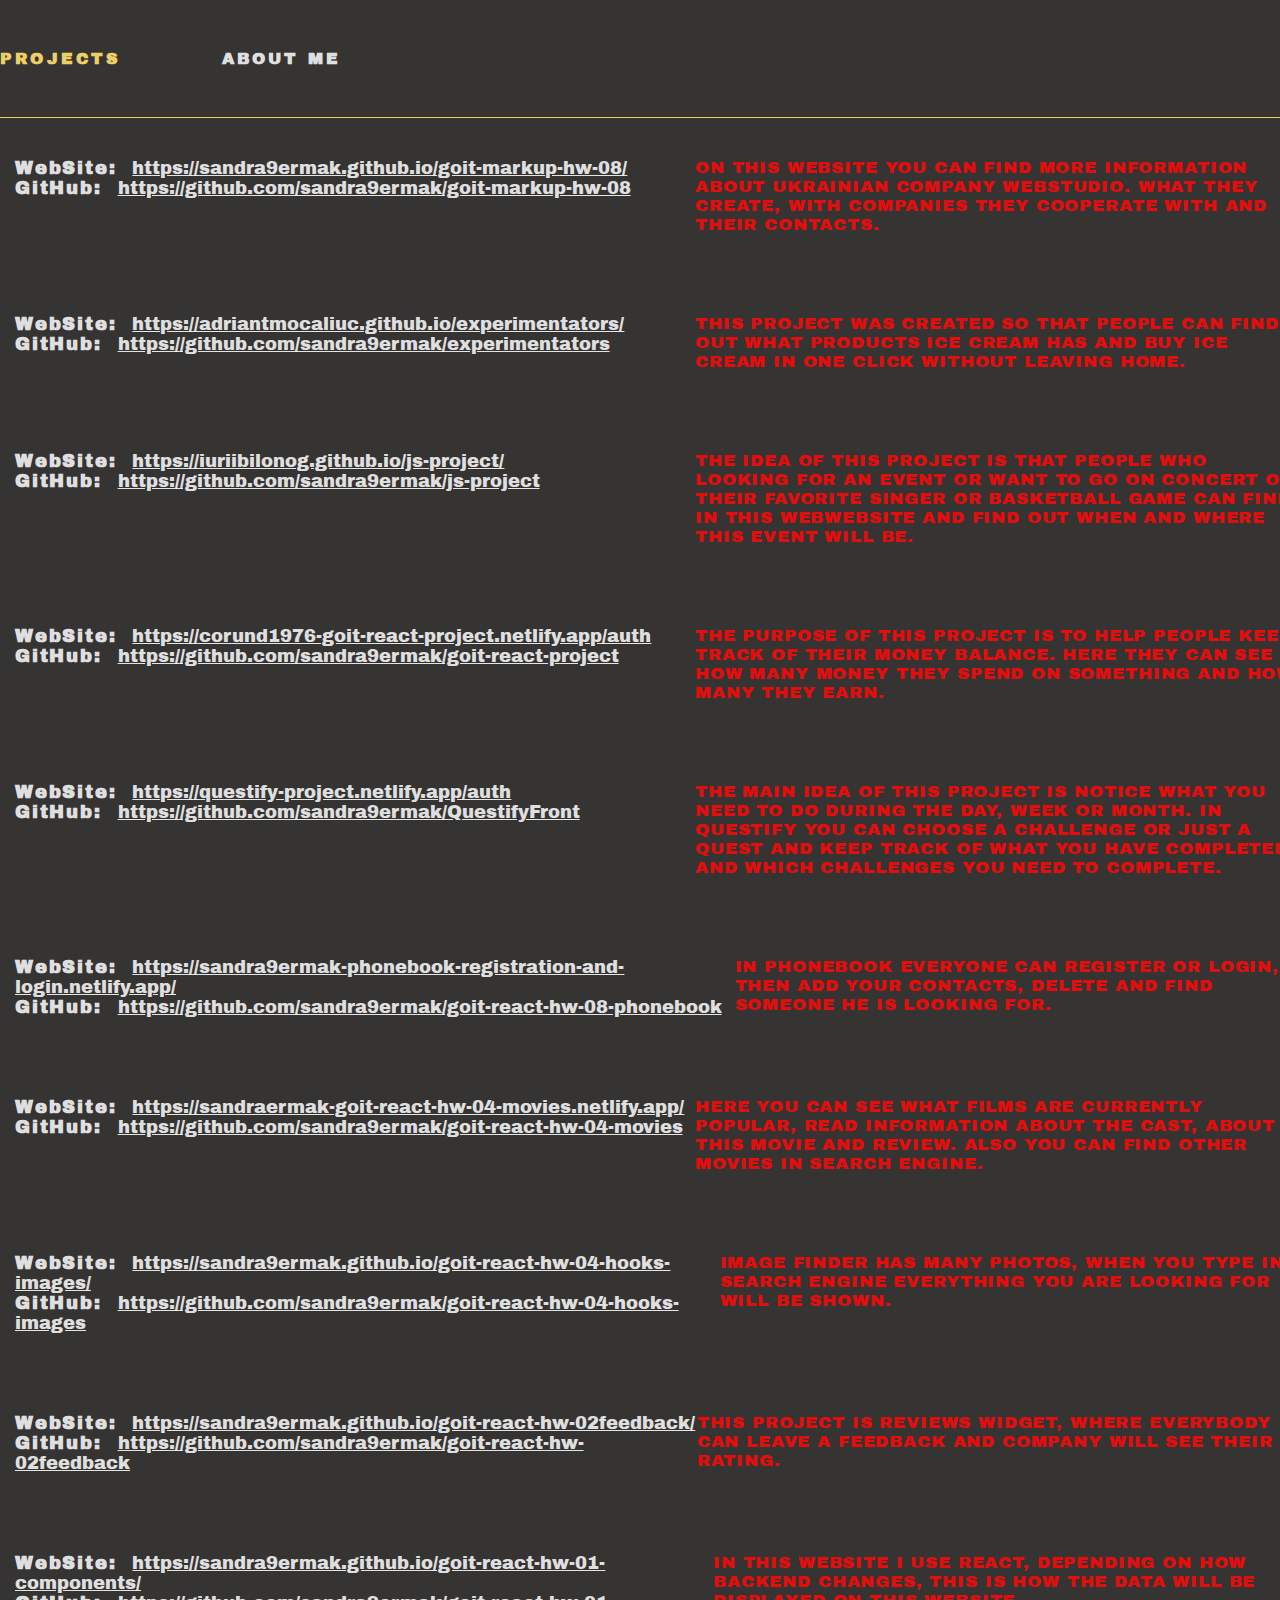
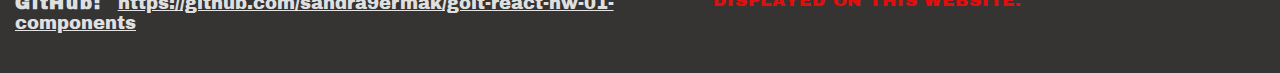
==== index.html @ a1825d4d "1" ====
<!DOCTYPE html>
<html lang="en">
  <head>
    <meta charset="UTF-8" />
    <meta http-equiv="X-UA-Compatible" content="IE=edge" />
    <meta name="viewport" content="width=device-width, initial-scale=1.0" />
    <title>Projects</title>

    <!-- <link rel="preconnect" href="https://fonts.googleapis.com" />
    <link rel="preconnect" href="https://fonts.gstatic.com" crossorigin />
    <link
      href="https://fonts.googleapis.com/css2?family=Lato&display=swap"
      rel="stylesheet"
    /> -->
    <link rel="preconnect" href="https://fonts.googleapis.com">
    <link rel="preconnect" href="https://fonts.gstatic.com" crossorigin>
    <link href="https://fonts.googleapis.com/css2?family=Archivo+Black&display=swap" rel="stylesheet">

    <link rel="stylesheet" href="css/main.min.css" />
  </head>
  <body>
    <!--  HEADER SECTION  -->
    <header class="header">
      <div class="header-container">
        <nav class="header__nav">
          <ul class="nav__list">
            <li class="nav__item">
              <a href="index.html" class="nav__item__link"
                ><span class="current-link">Projects</span></a
              >
            </li>
            <li class="nav__item">
              <a href="aboutMe.html" class="nav__item__link">About me</a>
            </li>
          </ul>
        </nav>
      </div>
    </header>

    <!--  MAIN SECTION  -->
    <main>
      <section class="projects">
        <div class="container">
          <ul class="projects__list">
            <li class="projects__item">
              <div>
                <div class="projects__item__WebSite">
                  <span class="projects__name__span">WebSite:</span>
                  <a
                    href="https://sandra9ermak.github.io/goit-markup-hw-08/"
                    class="projects__item__link"
                    target="_blank"
                    rel="noopener noreferrer"
                    >https://sandra9ermak.github.io/goit-markup-hw-08/</a
                  >
                </div>
                <div>
                  <span class="projects__name__span">GitHub:</span>
                  <a
                    href="https://github.com/sandra9ermak/goit-markup-hw-08"
                    class="projects__item__link"
                    target="_blank"
                    rel="noopener noreferrer"
                    >https://github.com/sandra9ermak/goit-markup-hw-08</a
                  >
                </div>
              </div>
              <p class="project__item__description">
                On this WebSite you can find more information about Ukrainian
                company WebStudio. What they create, with companies they
                cooperate with and their contacts.
              </p>
            </li>
            <li class="projects__item">
              <div>
                <div class="projects__item__WebSite">
                  <span class="projects__name__span">WebSite:</span>
                  <a
                    href="https://adriantmocaliuc.github.io/experimentators/"
                    class="projects__item__link"
                    target="_blank"
                    rel="noopener noreferrer"
                    >https://adriantmocaliuc.github.io/experimentators/</a
                  >
                </div>
                <div>
                  <span class="projects__name__span">GitHub:</span>
                  <a
                    href="https://github.com/sandra9ermak/experimentators"
                    class="projects__item__link"
                    target="_blank"
                    rel="noopener noreferrer"
                    >https://github.com/sandra9ermak/experimentators</a
                  >
                </div>
              </div>
              <p class="project__item__description">
                This project was created so that people can find out what
                products ICE CREAM has and buy ice cream in one click without
                leaving home.
              </p>
            </li>
            <li class="projects__item">
              <div>
                <div class="projects__item__WebSite">
                  <span class="projects__name__span">WebSite:</span>
                  <a
                    href="https://iuriibilonog.github.io/js-project/"
                    class="projects__item__link"
                    target="_blank"
                    rel="noopener noreferrer"
                    >https://iuriibilonog.github.io/js-project/</a
                  >
                </div>
                <div>
                  <span class="projects__name__span">GitHub:</span>
                  <a
                    href="https://github.com/sandra9ermak/js-project"
                    class="projects__item__link"
                    target="_blank"
                    rel="noopener noreferrer"
                    >https://github.com/sandra9ermak/js-project</a
                  >
                </div>
              </div>
              <p class="project__item__description">
                The idea of this project is that people who looking for an event
                or want to go on concert of their favorite singer or basketball
                game can find in this webWebSite and find out when and where this
                event will be.
              </p>
            </li>
            <li class="projects__item">
              <div>
                <div class="projects__item__WebSite">
                  <span class="projects__name__span">WebSite:</span>
                  <a
                    href="https://corund1976-goit-react-project.netlify.app/auth"
                    class="projects__item__link"
                    target="_blank"
                    rel="noopener noreferrer"
                    >https://corund1976-goit-react-project.netlify.app/auth</a
                  >
                </div>
                <div>
                  <span class="projects__name__span">GitHub:</span>
                  <a
                    href="https://github.com/sandra9ermak/goit-react-project"
                    class="projects__item__link"
                    target="_blank"
                    rel="noopener noreferrer"
                    >https://github.com/sandra9ermak/goit-react-project</a
                  >
                </div>
              </div>
              <p class="project__item__description">
                The purpose of this project is to help people keep track of
                their money balance. Here they can see how many money they spend
                on something and how many they earn.
              </p>
            </li>
            <li class="projects__item">
              <div>
                <div class="projects__item__WebSite">
                  <span class="projects__name__span">WebSite:</span>
                  <a
                    href="https://questify-project.netlify.app/auth"
                    class="projects__item__link"
                    target="_blank"
                    rel="noopener noreferrer"
                    >https://questify-project.netlify.app/auth</a
                  >
                </div>
                <div>
                  <span class="projects__name__span">GitHub:</span>
                  <a
                    href="https://github.com/sandra9ermak/QuestifyFront"
                    class="projects__item__link"
                    target="_blank"
                    rel="noopener noreferrer"
                    >https://github.com/sandra9ermak/QuestifyFront</a
                  >
                </div>
              </div>
              <p class="project__item__description">
                The main idea of this project is notice what you need to do
                during the day, week or month. In Questify you can choose a
                challenge or just a quest and keep track of what you have
                completed and which challenges you need to complete.
              </p>
            </li>
            <li class="projects__item">
              <div>
                <div class="projects__item__WebSite">
                  <span class="projects__name__span">WebSite:</span>
                  <a
                    href="https://sandra9ermak-phonebook-registration-and-login.netlify.app/"
                    class="projects__item__link"
                    target="_blank"
                    rel="noopener noreferrer"
                    >https://sandra9ermak-phonebook-registration-and-login.netlify.app/</a
                  >
                </div>
                <div>
                  <span class="projects__name__span">GitHub:</span>
                  <a
                    href="https://github.com/sandra9ermak/goit-react-hw-08-phonebook"
                    class="projects__item__link"
                    target="_blank"
                    rel="noopener noreferrer"
                    >https://github.com/sandra9ermak/goit-react-hw-08-phonebook</a
                  >
                </div>
              </div>
              <p class="project__item__description">
                In Phonebook everyone can register or login, then add your
                contacts, delete and find someone he is looking for.
              </p>
            </li>
            <li class="projects__item">
              <div>
                <div class="projects__item__WebSite">
                  <span class="projects__name__span">WebSite:</span>
                  <a
                    href="https://sandraermak-goit-react-hw-04-movies.netlify.app/"
                    class="projects__item__link"
                    target="_blank"
                    rel="noopener noreferrer"
                    >https://sandraermak-goit-react-hw-04-movies.netlify.app/</a
                  >
                </div>
                <div>
                  <span class="projects__name__span">GitHub:</span>
                  <a
                    href="https://github.com/sandra9ermak/goit-react-hw-04-movies"
                    class="projects__item__link"
                    target="_blank"
                    rel="noopener noreferrer"
                    >https://github.com/sandra9ermak/goit-react-hw-04-movies</a
                  >
                </div>
              </div>
              <p class="project__item__description">
                Here you can see what films are currently popular, read
                information about the cast, about this movie and review. Also
                you can find other movies in search engine.
              </p>
            </li>
            <li class="projects__item">
              <div>
                <div class="projects__item__WebSite">
                  <span class="projects__name__span">WebSite:</span>
                  <a
                    href="https://sandra9ermak.github.io/goit-react-hw-04-hooks-images/"
                    class="projects__item__link"
                    target="_blank"
                    rel="noopener noreferrer"
                    >https://sandra9ermak.github.io/goit-react-hw-04-hooks-images/</a
                  >
                </div>
                <div>
                  <span class="projects__name__span">GitHub:</span>
                  <a
                    href="https://github.com/sandra9ermak/goit-react-hw-04-hooks-images"
                    class="projects__item__link"
                    target="_blank"
                    rel="noopener noreferrer"
                    >https://github.com/sandra9ermak/goit-react-hw-04-hooks-images</a
                  >
                </div>
              </div>
              <p class="project__item__description">
                Image finder has many photos, when you type in search engine
                everything you are looking for will be shown.
              </p>
            </li>
            <li class="projects__item">
              <div>
                <div class="projects__item__WebSite">
                  <span class="projects__name__span">WebSite:</span>
                  <a
                    href="https://sandra9ermak.github.io/goit-react-hw-02feedback/"
                    class="projects__item__link"
                    target="_blank"
                    rel="noopener noreferrer"
                    >https://sandra9ermak.github.io/goit-react-hw-02feedback/</a
                  >
                </div>
                <div>
                  <span class="projects__name__span">GitHub:</span>
                  <a
                    href="https://github.com/sandra9ermak/goit-react-hw-02feedback"
                    class="projects__item__link"
                    target="_blank"
                    rel="noopener noreferrer"
                    >https://github.com/sandra9ermak/goit-react-hw-02feedback</a
                  >
                </div>
              </div>
              <p class="project__item__description">
                This project is reviews widget, where everybody can leave a
                feedback and company will see their rating.
              </p>
            </li>
            <li class="projects__item">
              <div>
                <div class="projects__item__WebSite">
                  <span class="projects__name__span">WebSite:</span>
                  <a
                    href="https://sandra9ermak.github.io/goit-react-hw-01-components/"
                    class="projects__item__link"
                    target="_blank"
                    rel="noopener noreferrer"
                    >https://sandra9ermak.github.io/goit-react-hw-01-components/</a
                  >
                </div>
                <div>
                  <span class="projects__name__span">GitHub:</span>
                  <a
                    href="https://github.com/sandra9ermak/goit-react-hw-01-components"
                    class="projects__item__link"
                    target="_blank"
                    rel="noopener noreferrer"
                    >https://github.com/sandra9ermak/goit-react-hw-01-components</a
                  >
                </div>
              </div>
              <p class="project__item__description">
                In this WebSite I use react, depending on how backend changes, this
                is how the data will be displayed on this WebSite.
              </p>
            </li>
          </ul>
        </div>
      </section>
    </main>

    <footer></footer>
  </body>
</html>
---- css/main.min.css ----
h1,h2,h3,h4,h5,h6,p{margin-top:0;margin-bottom:0}ul,ol{padding-left:0;margin-top:0;margin-bottom:0}.list{list-style:none}.link{text-decoration:none}img{display:block;max-width:100%;height:auto}body{margin:0;background-color:#252423ec;font-family:'Archivo Black', sans-serif}.container{width:100%;padding-left:15px;padding-right:15px;margin:0 auto;max-width:480px}@media screen and (min-width: 768px){.container{max-width:768px}}@media screen and (min-width: 1200px){.container{max-width:1300px}}.section{padding-top:94px;padding-bottom:94px}.header{border-bottom:1px solid #edd065;width:100%}.header-container{padding-top:50px;padding-bottom:50px;margin:0 auto;display:flex;width:1300px}.nav__list{display:flex}.nav__item{list-style:none;letter-spacing:0.2em}.nav__item:not(:last-child){margin-right:100px}.nav__item__link{color:rgba(255,255,255,0.866);text-decoration:none;text-transform:uppercase;font-weight:600}.nav__item__link:hover,.nav__item__link:focus{color:#edd065}.current-link{color:#edd065}.projects{margin-top:40px;margin-bottom:40px}.projects__item{color:#fff;text-decoration:none;list-style:none;font-size:18px;display:flex;justify-content:space-between}.projects__item:not(:last-child){margin-bottom:80px}.projects__item__site{margin-bottom:15px}.projects__item__link{color:rgba(255,255,255,0.866)}.projects__name__span{color:rgba(255,255,255,0.866);font-weight:600;letter-spacing:0.1em;margin-right:10px}.project__item__description{width:600px;text-transform:uppercase;letter-spacing:0.05em;font-size:17px;color:#e20e0e}.aboutMe{margin-top:40px;margin-bottom:40px}.aboutMe__container{display:flex}.aboutMe__photo{margin-right:100px;height:300px;width:250px}.contacts__header{color:rgba(255,255,255,0.866);margin-top:20px;font-size:20px;margin-bottom:10px;letter-spacing:0.05em}.contacts__list__item{text-decoration:none;list-style:none;color:rgba(255,255,255,0.866);letter-spacing:0.05em}.contacts__list__item:not(:last-child){margin-bottom:10px}.contacts__link{color:#0c1ae1}.aboutMe__description{color:rgba(255,255,255,0.866);letter-spacing:0.05em;font-size:20px;width:900px;margin-bottom:15px}.aboutMe__list__item{text-decoration:none;list-style:none;color:#e20e0e;letter-spacing:0.05em;font-size:17px}
/*# sourceMappingURL=main.min.css.map */
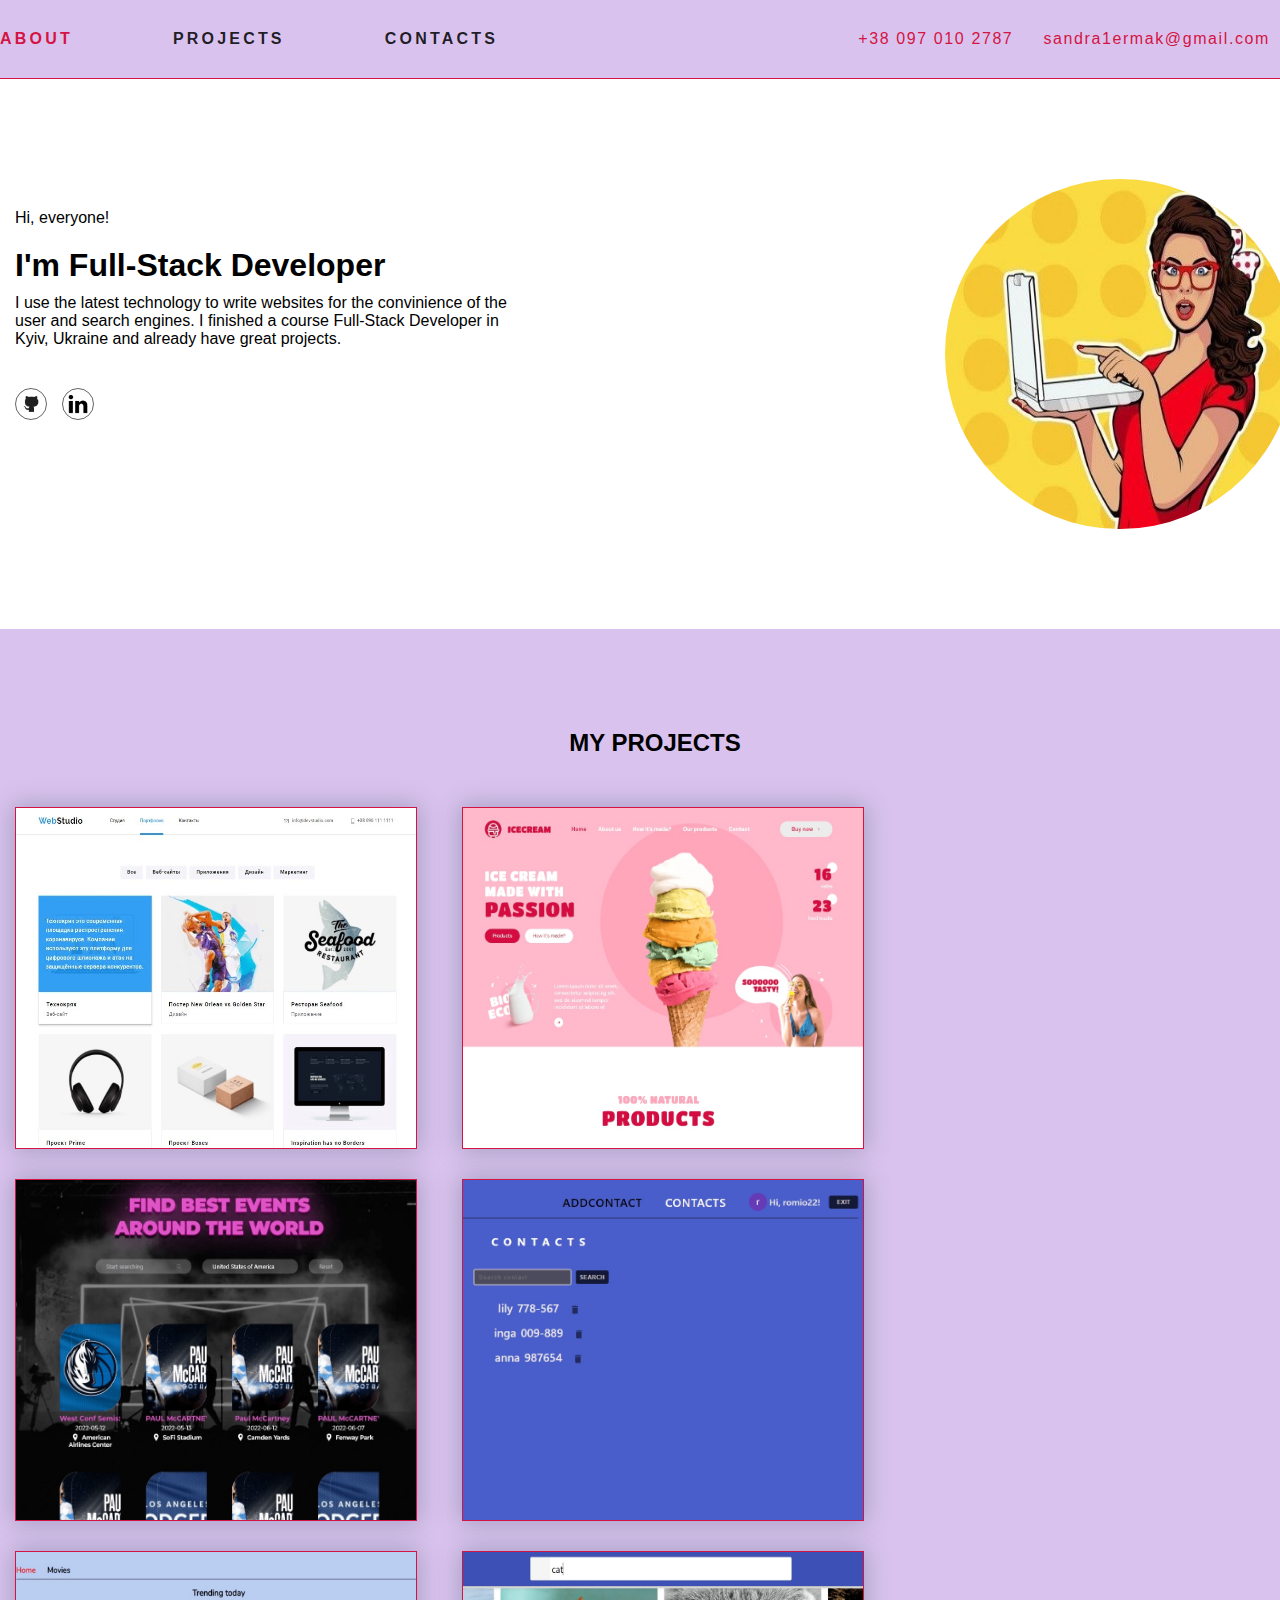
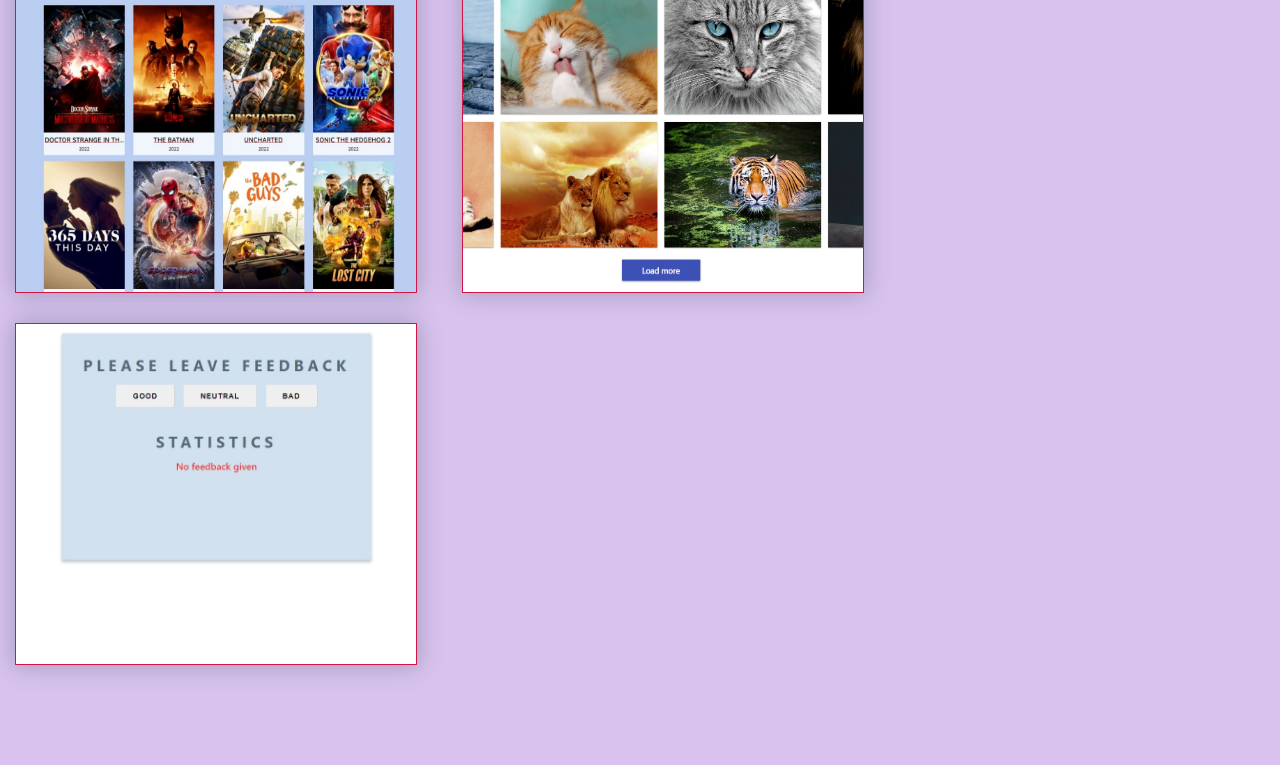
==== commit 971252ef: "2" ====
--- a/index.html
+++ b/index.html
@@ -4,17 +4,14 @@
     <meta charset="UTF-8" />
     <meta http-equiv="X-UA-Compatible" content="IE=edge" />
     <meta name="viewport" content="width=device-width, initial-scale=1.0" />
-    <title>Projects</title>
+    <title>about</title>
 
     <!-- <link rel="preconnect" href="https://fonts.googleapis.com" />
     <link rel="preconnect" href="https://fonts.gstatic.com" crossorigin />
     <link
-      href="https://fonts.googleapis.com/css2?family=Lato&display=swap"
+      href="https://fonts.googleapis.com/css2?family=Archivo+Black&display=swap"
       rel="stylesheet"
     /> -->
-    <link rel="preconnect" href="https://fonts.googleapis.com">
-    <link rel="preconnect" href="https://fonts.gstatic.com" crossorigin>
-    <link href="https://fonts.googleapis.com/css2?family=Archivo+Black&display=swap" rel="stylesheet">
 
     <link rel="stylesheet" href="css/main.min.css" />
   </head>
@@ -26,315 +23,205 @@
           <ul class="nav__list">
             <li class="nav__item">
               <a href="index.html" class="nav__item__link"
-                ><span class="current-link">Projects</span></a
+                ><span class="current-link">about</span></a
               >
             </li>
             <li class="nav__item">
-              <a href="aboutMe.html" class="nav__item__link">About me</a>
+              <a href="projects.html" class="nav__item__link">projects</a>
+            </li>
+            <li class="nav__item">
+              <a href="contacts.html" class="nav__item__link">contacts</a>
             </li>
           </ul>
         </nav>
+        <ul class="header__contacts">
+          <li class="header__contacts--item">
+            <a href="tel:++380970102787" class="link header__contacts--link"
+              >+38 097 010 2787</a
+            >
+          </li>
+          <li class="header__contacts--item">
+            <a
+              href="mailto:sandra1ermak@gmail.com"
+              class="link header__contacts--link"
+              >sandra1ermak@gmail.com</a
+            >
+          </li>
+        </ul>
       </div>
     </header>
 
     <!--  MAIN SECTION  -->
     <main>
+      <section class="aboutMe">
+        <div class="container aboutMe__container">
+          <div class="aboutMe__description--container">
+            <p class="aboutMe__title">Hi, everyone!</p>
+            <h1 class="aboutMe__mainTitle">I'm Full-Stack Developer</h1>
+            <p class="aboutMe__description--text">
+              I use the latest technology to write websites for the convinience
+              of the user and search engines. I finished a course Full-Stack
+              Developer in Kyiv, Ukraine and already have great projects.
+            </p>
+            <ul class="aboutMe__list">
+              <li class="aboutMe__list--item">
+                <a
+                  href="https://github.com/sandra9ermak?tab=repositories"
+                  target="_blank"
+                  class="aboutMe__list--link"
+                >
+                  <img
+                    src="./img/github2.png"
+                    alt="github"
+                    width="20"
+                    height="20"
+                  />
+                </a>
+              </li>
+              <li class="aboutMe__list--item">
+                <a
+                  href=" https://www.linkedin.com/in/oleksandra-yermak-b5b738228/"
+                  target="_blank"
+                  class="aboutMe__list--link"
+                >
+                  <img
+                    src="./img/linkedin2.png"
+                    alt="linkedin"
+                    width="20"
+                    height="20"
+                  />
+                </a>
+              </li>
+            </ul>
+          </div>
+          <img
+            src="./img/girl-with-pc2.jpg"
+            alt="girl-with-pc"
+            class="aboutMe__img"
+          />
+        </div>
+      </section>
+
       <section class="projects">
         <div class="container">
+          <h2 class="projects__title">My projects</h2>
           <ul class="projects__list">
-            <li class="projects__item">
-              <div>
-                <div class="projects__item__WebSite">
-                  <span class="projects__name__span">WebSite:</span>
-                  <a
-                    href="https://sandra9ermak.github.io/goit-markup-hw-08/"
-                    class="projects__item__link"
-                    target="_blank"
-                    rel="noopener noreferrer"
-                    >https://sandra9ermak.github.io/goit-markup-hw-08/</a
-                  >
-                </div>
-                <div>
-                  <span class="projects__name__span">GitHub:</span>
-                  <a
-                    href="https://github.com/sandra9ermak/goit-markup-hw-08"
-                    class="projects__item__link"
-                    target="_blank"
-                    rel="noopener noreferrer"
-                    >https://github.com/sandra9ermak/goit-markup-hw-08</a
-                  >
-                </div>
-              </div>
-              <p class="project__item__description">
-                On this WebSite you can find more information about Ukrainian
-                company WebStudio. What they create, with companies they
-                cooperate with and their contacts.
-              </p>
-            </li>
-            <li class="projects__item">
-              <div>
-                <div class="projects__item__WebSite">
-                  <span class="projects__name__span">WebSite:</span>
-                  <a
-                    href="https://adriantmocaliuc.github.io/experimentators/"
-                    class="projects__item__link"
-                    target="_blank"
-                    rel="noopener noreferrer"
-                    >https://adriantmocaliuc.github.io/experimentators/</a
-                  >
-                </div>
-                <div>
-                  <span class="projects__name__span">GitHub:</span>
-                  <a
-                    href="https://github.com/sandra9ermak/experimentators"
-                    class="projects__item__link"
-                    target="_blank"
-                    rel="noopener noreferrer"
-                    >https://github.com/sandra9ermak/experimentators</a
-                  >
-                </div>
-              </div>
-              <p class="project__item__description">
-                This project was created so that people can find out what
-                products ICE CREAM has and buy ice cream in one click without
-                leaving home.
-              </p>
-            </li>
-            <li class="projects__item">
-              <div>
-                <div class="projects__item__WebSite">
-                  <span class="projects__name__span">WebSite:</span>
-                  <a
-                    href="https://iuriibilonog.github.io/js-project/"
-                    class="projects__item__link"
-                    target="_blank"
-                    rel="noopener noreferrer"
-                    >https://iuriibilonog.github.io/js-project/</a
-                  >
-                </div>
-                <div>
-                  <span class="projects__name__span">GitHub:</span>
-                  <a
-                    href="https://github.com/sandra9ermak/js-project"
-                    class="projects__item__link"
-                    target="_blank"
-                    rel="noopener noreferrer"
-                    >https://github.com/sandra9ermak/js-project</a
-                  >
-                </div>
-              </div>
-              <p class="project__item__description">
-                The idea of this project is that people who looking for an event
-                or want to go on concert of their favorite singer or basketball
-                game can find in this webWebSite and find out when and where this
-                event will be.
-              </p>
-            </li>
-            <li class="projects__item">
-              <div>
-                <div class="projects__item__WebSite">
-                  <span class="projects__name__span">WebSite:</span>
-                  <a
-                    href="https://corund1976-goit-react-project.netlify.app/auth"
-                    class="projects__item__link"
-                    target="_blank"
-                    rel="noopener noreferrer"
-                    >https://corund1976-goit-react-project.netlify.app/auth</a
-                  >
-                </div>
-                <div>
-                  <span class="projects__name__span">GitHub:</span>
-                  <a
-                    href="https://github.com/sandra9ermak/goit-react-project"
-                    class="projects__item__link"
-                    target="_blank"
-                    rel="noopener noreferrer"
-                    >https://github.com/sandra9ermak/goit-react-project</a
-                  >
-                </div>
-              </div>
-              <p class="project__item__description">
-                The purpose of this project is to help people keep track of
-                their money balance. Here they can see how many money they spend
-                on something and how many they earn.
-              </p>
-            </li>
-            <li class="projects__item">
-              <div>
-                <div class="projects__item__WebSite">
-                  <span class="projects__name__span">WebSite:</span>
-                  <a
-                    href="https://questify-project.netlify.app/auth"
-                    class="projects__item__link"
-                    target="_blank"
-                    rel="noopener noreferrer"
-                    >https://questify-project.netlify.app/auth</a
-                  >
-                </div>
-                <div>
-                  <span class="projects__name__span">GitHub:</span>
-                  <a
-                    href="https://github.com/sandra9ermak/QuestifyFront"
-                    class="projects__item__link"
-                    target="_blank"
-                    rel="noopener noreferrer"
-                    >https://github.com/sandra9ermak/QuestifyFront</a
-                  >
-                </div>
-              </div>
-              <p class="project__item__description">
-                The main idea of this project is notice what you need to do
-                during the day, week or month. In Questify you can choose a
-                challenge or just a quest and keep track of what you have
-                completed and which challenges you need to complete.
-              </p>
-            </li>
-            <li class="projects__item">
-              <div>
-                <div class="projects__item__WebSite">
-                  <span class="projects__name__span">WebSite:</span>
-                  <a
-                    href="https://sandra9ermak-phonebook-registration-and-login.netlify.app/"
-                    class="projects__item__link"
-                    target="_blank"
-                    rel="noopener noreferrer"
-                    >https://sandra9ermak-phonebook-registration-and-login.netlify.app/</a
-                  >
-                </div>
-                <div>
-                  <span class="projects__name__span">GitHub:</span>
-                  <a
-                    href="https://github.com/sandra9ermak/goit-react-hw-08-phonebook"
-                    class="projects__item__link"
-                    target="_blank"
-                    rel="noopener noreferrer"
-                    >https://github.com/sandra9ermak/goit-react-hw-08-phonebook</a
-                  >
-                </div>
-              </div>
-              <p class="project__item__description">
-                In Phonebook everyone can register or login, then add your
-                contacts, delete and find someone he is looking for.
-              </p>
-            </li>
-            <li class="projects__item">
-              <div>
-                <div class="projects__item__WebSite">
-                  <span class="projects__name__span">WebSite:</span>
-                  <a
-                    href="https://sandraermak-goit-react-hw-04-movies.netlify.app/"
-                    class="projects__item__link"
-                    target="_blank"
-                    rel="noopener noreferrer"
-                    >https://sandraermak-goit-react-hw-04-movies.netlify.app/</a
-                  >
-                </div>
-                <div>
-                  <span class="projects__name__span">GitHub:</span>
-                  <a
-                    href="https://github.com/sandra9ermak/goit-react-hw-04-movies"
-                    class="projects__item__link"
-                    target="_blank"
-                    rel="noopener noreferrer"
-                    >https://github.com/sandra9ermak/goit-react-hw-04-movies</a
-                  >
-                </div>
-              </div>
-              <p class="project__item__description">
-                Here you can see what films are currently popular, read
-                information about the cast, about this movie and review. Also
-                you can find other movies in search engine.
-              </p>
-            </li>
-            <li class="projects__item">
-              <div>
-                <div class="projects__item__WebSite">
-                  <span class="projects__name__span">WebSite:</span>
-                  <a
-                    href="https://sandra9ermak.github.io/goit-react-hw-04-hooks-images/"
-                    class="projects__item__link"
-                    target="_blank"
-                    rel="noopener noreferrer"
-                    >https://sandra9ermak.github.io/goit-react-hw-04-hooks-images/</a
-                  >
-                </div>
-                <div>
-                  <span class="projects__name__span">GitHub:</span>
-                  <a
-                    href="https://github.com/sandra9ermak/goit-react-hw-04-hooks-images"
-                    class="projects__item__link"
-                    target="_blank"
-                    rel="noopener noreferrer"
-                    >https://github.com/sandra9ermak/goit-react-hw-04-hooks-images</a
-                  >
-                </div>
-              </div>
-              <p class="project__item__description">
-                Image finder has many photos, when you type in search engine
-                everything you are looking for will be shown.
-              </p>
-            </li>
-            <li class="projects__item">
-              <div>
-                <div class="projects__item__WebSite">
-                  <span class="projects__name__span">WebSite:</span>
-                  <a
-                    href="https://sandra9ermak.github.io/goit-react-hw-02feedback/"
-                    class="projects__item__link"
-                    target="_blank"
-                    rel="noopener noreferrer"
-                    >https://sandra9ermak.github.io/goit-react-hw-02feedback/</a
-                  >
-                </div>
-                <div>
-                  <span class="projects__name__span">GitHub:</span>
-                  <a
-                    href="https://github.com/sandra9ermak/goit-react-hw-02feedback"
-                    class="projects__item__link"
-                    target="_blank"
-                    rel="noopener noreferrer"
-                    >https://github.com/sandra9ermak/goit-react-hw-02feedback</a
-                  >
-                </div>
-              </div>
-              <p class="project__item__description">
-                This project is reviews widget, where everybody can leave a
-                feedback and company will see their rating.
-              </p>
-            </li>
-            <li class="projects__item">
-              <div>
-                <div class="projects__item__WebSite">
-                  <span class="projects__name__span">WebSite:</span>
-                  <a
-                    href="https://sandra9ermak.github.io/goit-react-hw-01-components/"
-                    class="projects__item__link"
-                    target="_blank"
-                    rel="noopener noreferrer"
-                    >https://sandra9ermak.github.io/goit-react-hw-01-components/</a
-                  >
-                </div>
-                <div>
-                  <span class="projects__name__span">GitHub:</span>
-                  <a
-                    href="https://github.com/sandra9ermak/goit-react-hw-01-components"
-                    class="projects__item__link"
-                    target="_blank"
-                    rel="noopener noreferrer"
-                    >https://github.com/sandra9ermak/goit-react-hw-01-components</a
-                  >
-                </div>
-              </div>
-              <p class="project__item__description">
-                In this WebSite I use react, depending on how backend changes, this
-                is how the data will be displayed on this WebSite.
-              </p>
+            <li class="projects__list--item">
+              <a
+                href="https://sandra9ermak.github.io/goit-markup-hw-08/"
+                target="_blank"
+                class="galery-shadow"
+              >
+                <div class="port-hover-window">
+                  <img
+                    src="./img/webstudio.jpg"
+                    alt="webstudio"
+                    class="projects__list--img"
+                  />
+                  <div class="projects__list--imgDescription">
+                    <h3 class="projects__list--title">WebStudio</h3>
+                    <p class="projects__list--description">
+                      On this website you can find more information about
+                      Ukrainian company WebStudio. What they create, with
+                      companies they cooperate with and their contacts.
+                    </p>
+                  </div>
+                </div>
+              </a>
+            </li>
+            <li class="projects__list--item">
+              <a href="https://adriantmocaliuc.github.io/experimentators/" target="_blank" class="galery-shadow">
+                <div class="port-hover-window">
+                  <img src="./img/icecream.png"
+                    alt="icecream" class="projects__list--img" />
+                  <div class="projects__list--imgDescription">
+                    <h3 class="projects__list--title">Ice cream</h3>
+                    <p class="projects__list--description">
+                      This project was created so that people can find out what
+                      products ICE CREAM has and buy ice cream in one click without
+                      leaving home.
+                    </p>
+                  </div>
+                </div>
+              </a>
+            </li>
+            <li class="projects__list--item">
+              <a href="https://iuriibilonog.github.io/js-project/" target="_blank" class="galery-shadow">
+                <div class="port-hover-window">
+                  <img src="./img/booster.jpg"
+                    alt="booster" class="projects__list--img" />
+                  <div class="projects__list--imgDescription">
+                    <h3 class="projects__list--title">Event Booster</h3>
+                    <p class="projects__list--description">
+                      The idea of this project is that people who looking for an event
+                      or want to go on concert of their favorite singer or basketball
+                      game can find in this webWebSite and find out when and where
+                      this event will be.
+                    </p>
+                  </div>
+                </div>
+              </a>
+            </li>
+            <li class="projects__list--item">
+              <a href="https://sandra9ermak-phonebook-registration-and-login.netlify.app/" target="_blank" class="galery-shadow">
+                <div class="port-hover-window">
+                  <img src="./img/phonebook.png" alt="phonebook" class="projects__list--img" />
+                  <div class="projects__list--imgDescription">
+                    <h3 class="projects__list--title">Phonebook</h3>
+                    <p class="projects__list--description">
+                      In Phonebook everyone can register or login, then add your
+                      contacts, delete and find someone he is looking for.
+                    </p>
+                  </div>
+                </div>
+              </a>
+            </li>
+            <li class="projects__list--item">
+              <a href="https://sandraermak-goit-react-hw-04-movies.netlify.app/" target="_blank" class="galery-shadow">
+                <div class="port-hover-window">
+                  <img src="./img/movies.png" alt="movies" class="projects__list--img" />
+                  <div class="projects__list--imgDescription">
+                    <h3 class="projects__list--title">Movies</h3>
+                    <p class="projects__list--description">
+                      Here you can see what films are currently popular, read
+                      information about the cast, about this movie and review. Also
+                      you can find other movies in search engine.
+                    </p>
+                  </div>
+                </div>
+              </a>
+            </li>
+            <li class="projects__list--item">
+              <a href="https://sandra9ermak.github.io/goit-react-hw-04-hooks-images/" target="_blank" class="galery-shadow">
+                <div class="port-hover-window">
+                  <img src="./img/image-finder.png" alt="image-finder" class="projects__list--img" />
+                  <div class="projects__list--imgDescription">
+                    <h3 class="projects__list--title">Image Finder</h3>
+                    <p class="projects__list--description">
+                      Image finder has many photos, when you type in search engine
+                      everything you are looking for will be shown.
+                    </p>
+                  </div>
+                </div>
+              </a>
+            </li>
+            <li class="projects__list--item">
+              <a href="https://sandra9ermak.github.io/goit-react-hw-04-hooks-feedback/" target="_blank" class="galery-shadow">
+                <div class="port-hover-window">
+                  <img src="./img/feedback.png" alt="feedback" class="projects__list--img" />
+                  <div class="projects__list--imgDescription">
+                    <h3 class="projects__list--title">Feedback</h3>
+                    <p class="projects__list--description">
+                      This project is reviews widget, where everybody can leave a
+                      feedback and company will see their rating.
+                    </p>
+                  </div>
+                </div>
+              </a>
             </li>
           </ul>
         </div>
       </section>
     </main>
-
-    <footer></footer>
   </body>
 </html>
--- a/css/main.min.css
+++ b/css/main.min.css
@@ -1,2 +1,2 @@
-h1,h2,h3,h4,h5,h6,p{margin-top:0;margin-bottom:0}ul,ol{padding-left:0;margin-top:0;margin-bottom:0}.list{list-style:none}.link{text-decoration:none}img{display:block;max-width:100%;height:auto}body{margin:0;background-color:#252423ec;font-family:'Archivo Black', sans-serif}.container{width:100%;padding-left:15px;padding-right:15px;margin:0 auto;max-width:480px}@media screen and (min-width: 768px){.container{max-width:768px}}@media screen and (min-width: 1200px){.container{max-width:1300px}}.section{padding-top:94px;padding-bottom:94px}.header{border-bottom:1px solid #edd065;width:100%}.header-container{padding-top:50px;padding-bottom:50px;margin:0 auto;display:flex;width:1300px}.nav__list{display:flex}.nav__item{list-style:none;letter-spacing:0.2em}.nav__item:not(:last-child){margin-right:100px}.nav__item__link{color:rgba(255,255,255,0.866);text-decoration:none;text-transform:uppercase;font-weight:600}.nav__item__link:hover,.nav__item__link:focus{color:#edd065}.current-link{color:#edd065}.projects{margin-top:40px;margin-bottom:40px}.projects__item{color:#fff;text-decoration:none;list-style:none;font-size:18px;display:flex;justify-content:space-between}.projects__item:not(:last-child){margin-bottom:80px}.projects__item__site{margin-bottom:15px}.projects__item__link{color:rgba(255,255,255,0.866)}.projects__name__span{color:rgba(255,255,255,0.866);font-weight:600;letter-spacing:0.1em;margin-right:10px}.project__item__description{width:600px;text-transform:uppercase;letter-spacing:0.05em;font-size:17px;color:#e20e0e}.aboutMe{margin-top:40px;margin-bottom:40px}.aboutMe__container{display:flex}.aboutMe__photo{margin-right:100px;height:300px;width:250px}.contacts__header{color:rgba(255,255,255,0.866);margin-top:20px;font-size:20px;margin-bottom:10px;letter-spacing:0.05em}.contacts__list__item{text-decoration:none;list-style:none;color:rgba(255,255,255,0.866);letter-spacing:0.05em}.contacts__list__item:not(:last-child){margin-bottom:10px}.contacts__link{color:#0c1ae1}.aboutMe__description{color:rgba(255,255,255,0.866);letter-spacing:0.05em;font-size:20px;width:900px;margin-bottom:15px}.aboutMe__list__item{text-decoration:none;list-style:none;color:#e20e0e;letter-spacing:0.05em;font-size:17px}
+h1,h2,h3,h4,h5,h6,p{margin-top:0;margin-bottom:0}ul,ol{padding-left:0;margin-top:0;margin-bottom:0}.list{list-style:none}.link{text-decoration:none}img{display:block;max-width:100%;height:auto}body{margin:0;background-color:#6209bb3e;font-family:'Archivo Black', sans-serif}.container{width:100%;padding-left:15px;padding-right:15px;margin:0 auto;max-width:480px}@media screen and (min-width: 768px){.container{max-width:768px}}@media screen and (min-width: 1200px){.container{max-width:1300px}}.section{padding-top:94px;padding-bottom:94px}.header{border-bottom:1px solid #d41443;width:100%}.header-container{padding-top:30px;padding-bottom:30px;margin:0 auto;display:flex;width:1300px;display:flex;justify-content:space-between}.nav__list{display:flex}.nav__item{list-style:none;letter-spacing:0.2em}.nav__item:not(:last-child){margin-right:100px}.nav__item__link{color:rgba(0,0,0,0.866);text-decoration:none;text-transform:uppercase;font-weight:600}.nav__item__link:hover,.nav__item__link:focus{color:#d41443}.current-link{color:#d41443}.header__contacts{display:flex;list-style:none}.header__contacts--item{margin-right:30px}.header__contacts--link{color:#d41443;letter-spacing:0.1em}.projects{padding-top:100px;padding-bottom:100px}.projects__title{text-align:center;margin-bottom:50px;text-transform:uppercase}.projects__list{list-style:none;display:flex;flex-wrap:wrap;margin-left:-45px;margin-bottom:-30px}.projects__list--item{margin-left:45px;margin-bottom:30px}.projects__list--img{height:340px;width:400px}.port-hover-window{border:1px solid #d41443;-webkit-box-shadow:0px 0px 23px 2px rgba(34,60,80,0.28);-moz-box-shadow:0px 0px 23px 2px rgba(34,60,80,0.28);box-shadow:0px 0px 23px 2px rgba(34,60,80,0.28);position:relative;overflow:hidden}.projects__list--imgDescription{position:absolute;top:0;left:0;height:100%;width:100%;padding-top:40px;padding-bottom:40px;color:#d41443;font-weight:600;letter-spacing:0.04em;background-color:rgba(255,255,255,0.91);transform:translateY(-100%);transition:transform 350ms cubic-bezier(0.4, 0, 0.2, 1)}.projects__list--title{text-align:center;margin-bottom:20px;font-weight:800}.projects__list--description{padding:20px 20px}.galery-shadow:hover .projects__list--imgDescription,.galery-shadow:focus .projects__list--imgDescription{transform:translateY(0%)}.aboutMe{padding-top:100px;background-color:#fff;padding-bottom:100px}.aboutMe__container{display:flex;justify-content:space-between}.aboutMe__description--container{margin-top:30px}.aboutMe__mainTitle{margin-top:20px;margin-bottom:10px}.aboutMe__img{width:350px;height:350px;border-radius:50%}.aboutMe__description--text{width:500px;margin-bottom:40px}.aboutMe__list{display:flex;list-style:none}.aboutMe__list--item:not(:last-child){margin-right:15px}.aboutMe__list--link{width:30px;height:30px;border:1px solid rgba(52,50,50,0.751);border-radius:50%;display:flex;justify-content:center;align-items:center}
 /*# sourceMappingURL=main.min.css.map */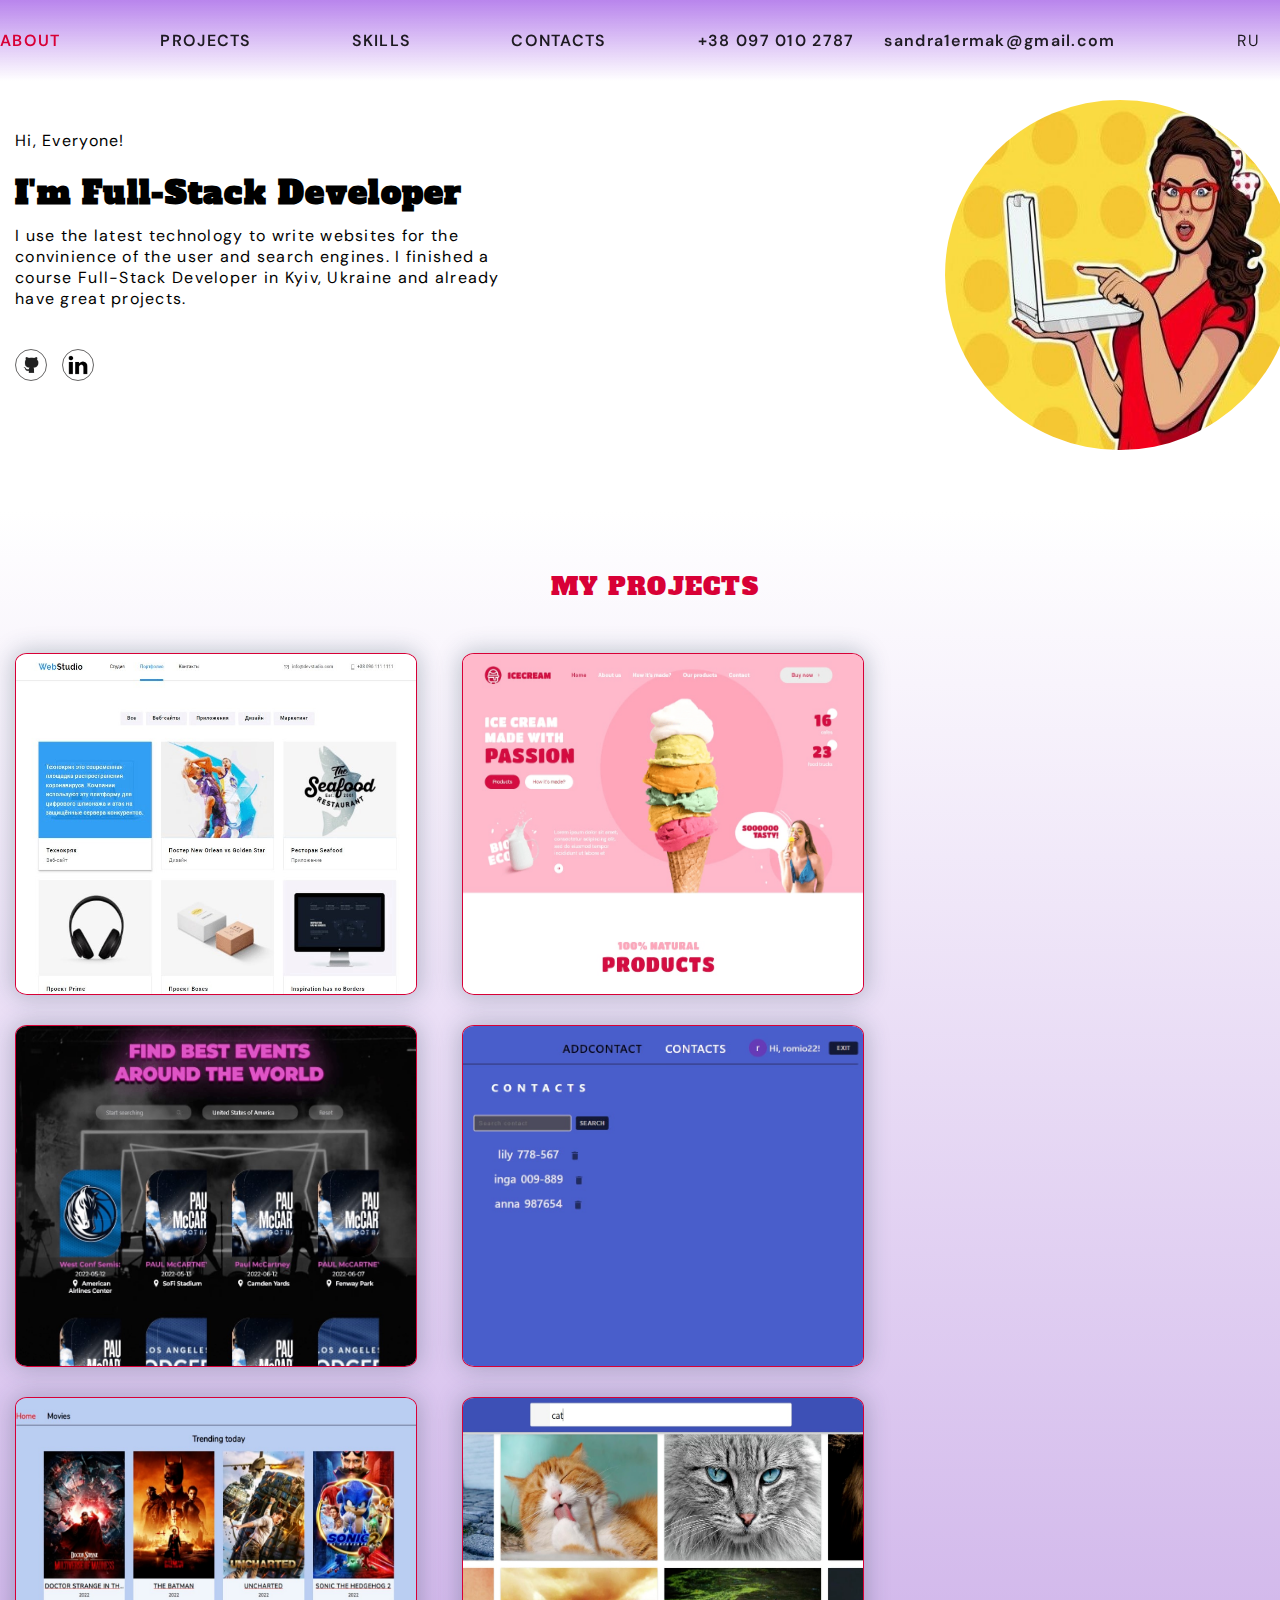
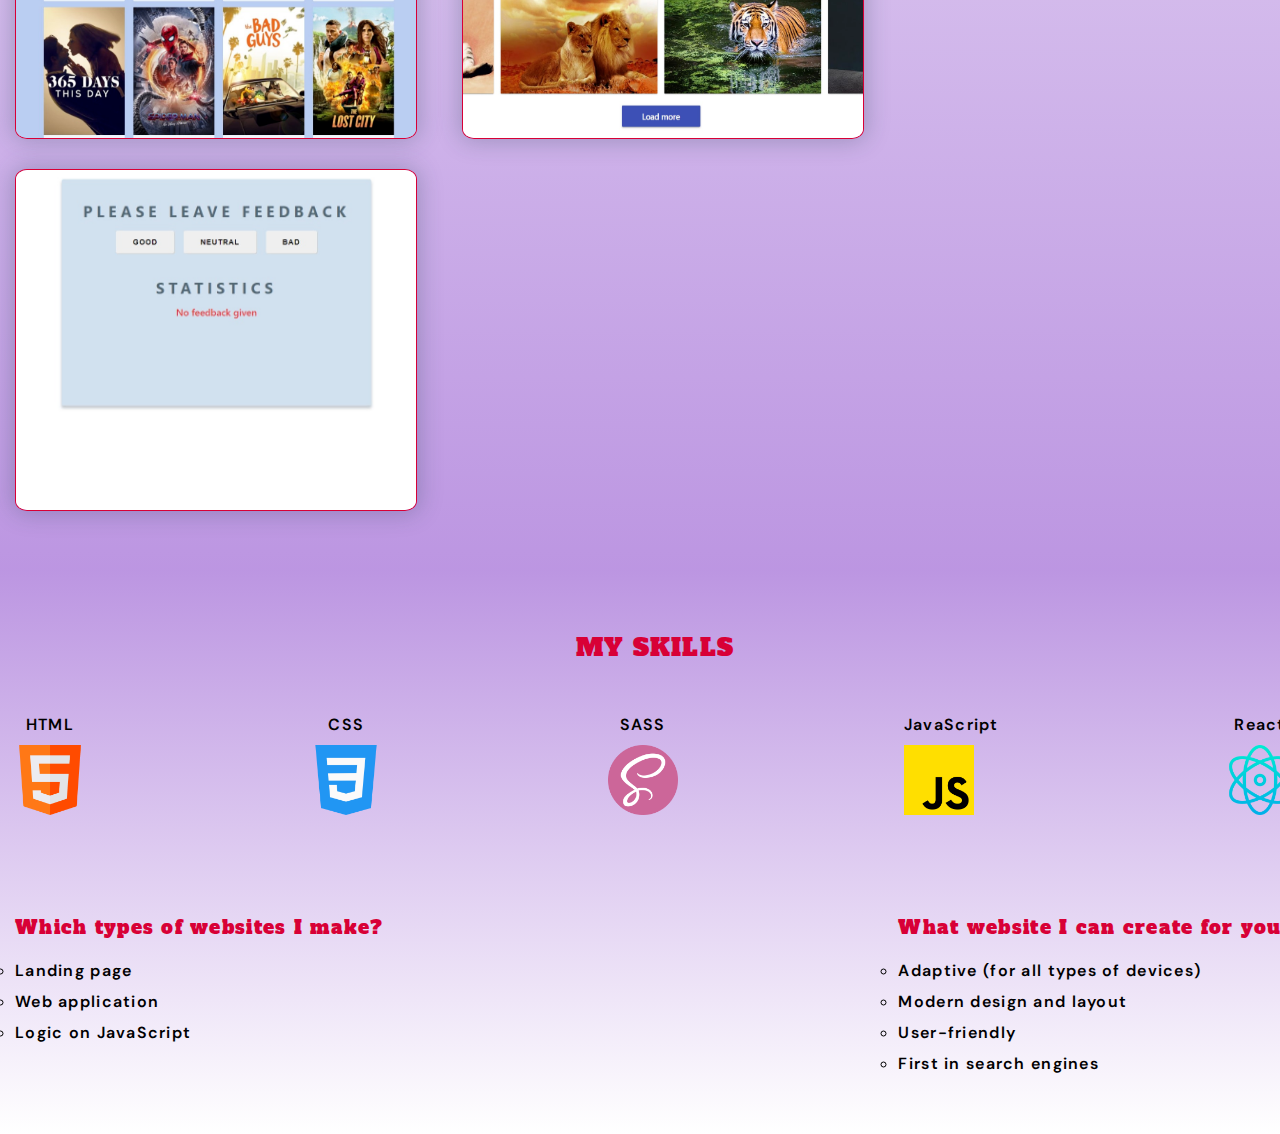
==== commit e5f1d550: "3" ====
--- a/index.html
+++ b/index.html
@@ -6,12 +6,13 @@
     <meta name="viewport" content="width=device-width, initial-scale=1.0" />
     <title>about</title>
 
-    <!-- <link rel="preconnect" href="https://fonts.googleapis.com" />
-    <link rel="preconnect" href="https://fonts.gstatic.com" crossorigin />
-    <link
-      href="https://fonts.googleapis.com/css2?family=Archivo+Black&display=swap"
-      rel="stylesheet"
-    /> -->
+    <link rel="preconnect" href="https://fonts.googleapis.com">
+    <link rel="preconnect" href="https://fonts.gstatic.com" crossorigin>
+    <link href="https://fonts.googleapis.com/css2?family=Alfa+Slab+One&display=swap" rel="stylesheet">
+
+    <link rel="preconnect" href="https://fonts.googleapis.com">
+    <link rel="preconnect" href="https://fonts.gstatic.com" crossorigin>
+    <link href="https://fonts.googleapis.com/css2?family=DM+Sans&display=swap" rel="stylesheet">
 
     <link rel="stylesheet" href="css/main.min.css" />
   </head>
@@ -22,12 +23,15 @@
         <nav class="header__nav">
           <ul class="nav__list">
             <li class="nav__item">
-              <a href="index.html" class="nav__item__link"
+              <a href="#about" class="nav__item__link"
                 ><span class="current-link">about</span></a
               >
             </li>
             <li class="nav__item">
-              <a href="projects.html" class="nav__item__link">projects</a>
+              <a href="#projects" class="nav__item__link">projects</a>
+            </li>
+            <li class="nav__item">
+              <a href="#skills" class="nav__item__link">skills</a>
             </li>
             <li class="nav__item">
               <a href="contacts.html" class="nav__item__link">contacts</a>
@@ -48,15 +52,23 @@
             >
           </li>
         </ul>
+        <ul class="list header__language">
+          <li class="header__language--item">
+            <a href="ruVersion.html" class="link header__language--link">RU</a>
+          </li>
+          <li class="header__language--item">
+            <a href="" class="link header__language--link">PL</a>
+          </li>
+        </ul>
       </div>
     </header>
 
     <!--  MAIN SECTION  -->
     <main>
-      <section class="aboutMe">
+      <section class="aboutMe" id="about">
         <div class="container aboutMe__container">
           <div class="aboutMe__description--container">
-            <p class="aboutMe__title">Hi, everyone!</p>
+            <p class="aboutMe__title">Hi, Everyone!</p>
             <h1 class="aboutMe__mainTitle">I'm Full-Stack Developer</h1>
             <p class="aboutMe__description--text">
               I use the latest technology to write websites for the convinience
@@ -102,7 +114,7 @@
         </div>
       </section>
 
-      <section class="projects">
+      <section class="projects" id="projects">
         <div class="container">
           <h2 class="projects__title">My projects</h2>
           <ul class="projects__list">
@@ -125,101 +137,284 @@
                       Ukrainian company WebStudio. What they create, with
                       companies they cooperate with and their contacts.
                     </p>
-                  </div>
-                </div>
-              </a>
-            </li>
-            <li class="projects__list--item">
-              <a href="https://adriantmocaliuc.github.io/experimentators/" target="_blank" class="galery-shadow">
-                <div class="port-hover-window">
-                  <img src="./img/icecream.png"
-                    alt="icecream" class="projects__list--img" />
+                    <object>
+                      <a
+                        href="https://github.com/sandra9ermak/goit-markup-hw-08"
+                        target="_blank"
+                        class="github-link"
+                        >GitHub</a
+                      >
+                    </object>
+                  </div>
+                </div>
+              </a>
+            </li>
+            <li class="projects__list--item">
+              <a
+                href="https://adriantmocaliuc.github.io/experimentators/"
+                target="_blank"
+                class="galery-shadow"
+              >
+                <div class="port-hover-window">
+                  <img
+                    src="./img/icecream.png"
+                    alt="icecream"
+                    class="projects__list--img"
+                  />
                   <div class="projects__list--imgDescription">
                     <h3 class="projects__list--title">Ice cream</h3>
                     <p class="projects__list--description">
                       This project was created so that people can find out what
-                      products ICE CREAM has and buy ice cream in one click without
-                      leaving home.
-                    </p>
-                  </div>
-                </div>
-              </a>
-            </li>
-            <li class="projects__list--item">
-              <a href="https://iuriibilonog.github.io/js-project/" target="_blank" class="galery-shadow">
-                <div class="port-hover-window">
-                  <img src="./img/booster.jpg"
-                    alt="booster" class="projects__list--img" />
+                      products ICE CREAM has and buy ice cream in one click
+                      without leaving home.
+                    </p>
+                    <object>
+                      <a
+                        href="https://github.com/sandra9ermak/experimentators"
+                        target="_blank"
+                        class="github-link"
+                        >GitHub</a
+                      >
+                    </object>
+                  </div>
+                </div>
+              </a>
+            </li>
+            <li class="projects__list--item">
+              <a
+                href="https://iuriibilonog.github.io/js-project/"
+                target="_blank"
+                class="galery-shadow"
+              >
+                <div class="port-hover-window">
+                  <img
+                    src="./img/booster.jpg"
+                    alt="booster"
+                    class="projects__list--img"
+                  />
                   <div class="projects__list--imgDescription">
                     <h3 class="projects__list--title">Event Booster</h3>
                     <p class="projects__list--description">
-                      The idea of this project is that people who looking for an event
-                      or want to go on concert of their favorite singer or basketball
-                      game can find in this webWebSite and find out when and where
-                      this event will be.
-                    </p>
-                  </div>
-                </div>
-              </a>
-            </li>
-            <li class="projects__list--item">
-              <a href="https://sandra9ermak-phonebook-registration-and-login.netlify.app/" target="_blank" class="galery-shadow">
-                <div class="port-hover-window">
-                  <img src="./img/phonebook.png" alt="phonebook" class="projects__list--img" />
+                      The idea of this project is that people who looking for an
+                      event or want to go on concert of their favorite singer or
+                      basketball game can find in this webWebSite and find out
+                      when and where this event will be.
+                    </p>
+                    <object>
+                      <a
+                        href="https://github.com/sandra9ermak/js-project"
+                        target="_blank"
+                        class="github-link"
+                        >GitHub</a
+                      >
+                    </object>
+                  </div>
+                </div>
+              </a>
+            </li>
+            <li class="projects__list--item">
+              <a
+                href="https://sandra9ermak-phonebook-registration-and-login.netlify.app/"
+                target="_blank"
+                class="galery-shadow"
+              >
+                <div class="port-hover-window">
+                  <img
+                    src="./img/phonebook.png"
+                    alt="phonebook"
+                    class="projects__list--img"
+                  />
                   <div class="projects__list--imgDescription">
                     <h3 class="projects__list--title">Phonebook</h3>
                     <p class="projects__list--description">
                       In Phonebook everyone can register or login, then add your
                       contacts, delete and find someone he is looking for.
                     </p>
-                  </div>
-                </div>
-              </a>
-            </li>
-            <li class="projects__list--item">
-              <a href="https://sandraermak-goit-react-hw-04-movies.netlify.app/" target="_blank" class="galery-shadow">
-                <div class="port-hover-window">
-                  <img src="./img/movies.png" alt="movies" class="projects__list--img" />
+                    <object>
+                      <a
+                        href="https://github.com/sandra9ermak/goit-react-hw-08-phonebook"
+                        target="_blank"
+                        class="github-link"
+                        >GitHub</a
+                      >
+                    </object>
+                  </div>
+                </div>
+              </a>
+            </li>
+            <li class="projects__list--item">
+              <a
+                href="https://sandraermak-goit-react-hw-04-movies.netlify.app/"
+                target="_blank"
+                class="galery-shadow"
+              >
+                <div class="port-hover-window">
+                  <img
+                    src="./img/movies.png"
+                    alt="movies"
+                    class="projects__list--img"
+                  />
                   <div class="projects__list--imgDescription">
                     <h3 class="projects__list--title">Movies</h3>
                     <p class="projects__list--description">
                       Here you can see what films are currently popular, read
-                      information about the cast, about this movie and review. Also
-                      you can find other movies in search engine.
-                    </p>
-                  </div>
-                </div>
-              </a>
-            </li>
-            <li class="projects__list--item">
-              <a href="https://sandra9ermak.github.io/goit-react-hw-04-hooks-images/" target="_blank" class="galery-shadow">
-                <div class="port-hover-window">
-                  <img src="./img/image-finder.png" alt="image-finder" class="projects__list--img" />
+                      information about the cast, about this movie and review.
+                      Also you can find other movies in search engine.
+                    </p>
+                    <object>
+                      <a
+                        href="https://github.com/sandra9ermak/goit-react-hw-04-movies"
+                        target="_blank"
+                        class="github-link"
+                        >GitHub</a
+                      >
+                    </object>
+                  </div>
+                </div>
+              </a>
+            </li>
+            <li class="projects__list--item">
+              <a
+                href="https://sandra9ermak.github.io/goit-react-hw-04-hooks-images/"
+                target="_blank"
+                class="galery-shadow"
+              >
+                <div class="port-hover-window">
+                  <img
+                    src="./img/image-finder.png"
+                    alt="image-finder"
+                    class="projects__list--img"
+                  />
                   <div class="projects__list--imgDescription">
                     <h3 class="projects__list--title">Image Finder</h3>
                     <p class="projects__list--description">
-                      Image finder has many photos, when you type in search engine
-                      everything you are looking for will be shown.
-                    </p>
-                  </div>
-                </div>
-              </a>
-            </li>
-            <li class="projects__list--item">
-              <a href="https://sandra9ermak.github.io/goit-react-hw-04-hooks-feedback/" target="_blank" class="galery-shadow">
-                <div class="port-hover-window">
-                  <img src="./img/feedback.png" alt="feedback" class="projects__list--img" />
+                      Image finder has many photos, when you type in search
+                      engine everything you are looking for will be shown.
+                    </p>
+                    <object>
+                      <a
+                        href="https://github.com/sandra9ermak/goit-react-hw-04-hooks-images"
+                        target="_blank"
+                        class="github-link"
+                        >GitHub</a
+                      >
+                    </object>
+                  </div>
+                </div>
+              </a>
+            </li>
+            <li class="projects__list--item">
+              <a
+                href="https://sandra9ermak.github.io/goit-react-hw-04-hooks-feedback/"
+                target="_blank"
+                class="galery-shadow"
+              >
+                <div class="port-hover-window">
+                  <img
+                    src="./img/feedback.png"
+                    alt="feedback"
+                    class="projects__list--img"
+                  />
                   <div class="projects__list--imgDescription">
                     <h3 class="projects__list--title">Feedback</h3>
                     <p class="projects__list--description">
-                      This project is reviews widget, where everybody can leave a
-                      feedback and company will see their rating.
-                    </p>
+                      This project is reviews widget, where everybody can leave
+                      a feedback and company will see their rating.
+                    </p>
+                    <object>
+                      <a
+                        href="https://github.com/sandra9ermak/goit-react-hw-04-hooks-feedback"
+                        target="_blank"
+                        class="github-link"
+                        >GitHub</a
+                      >
+                    </object>
                   </div>
                 </div>
               </a>
             </li>
           </ul>
+        </div>
+      </section>
+
+      <section class="skills" id="skills">
+        <div class="container">
+          <h2 class="skills__title">My skills</h2>
+          <ul class="list skils__list">
+            <li class="skils__list--item">
+              HTML
+              <img
+                src="./img/icons/html.png"
+                alt="html-icon"
+                width="70"
+                height="70"
+                class="skills__list--img"
+              />
+            </li>
+            <li class="skils__list--item">
+              CSS
+              <img
+                src="./img/icons/css-3.png"
+                alt="css-icon"
+                width="70"
+                height="70"
+                class="skills__list--img"
+              />
+            </li>
+            <li class="skils__list--item">
+              SASS
+              <img
+                src="./img/icons/sass.png"
+                alt="sass-icon"
+                width="70"
+                height="70"
+                class="skills__list--img"
+              />
+            </li>
+            <li class="skils__list--item">
+              JavaScript
+              <img
+                src="./img/icons/js.png"
+                alt="javasciprt=icon"
+                width="70"
+                height="70"
+                class="skills__list--img"
+              />
+            </li>
+            <li class="skils__list--item">
+              React
+              <img
+                src="./img/icons/react.png"
+                alt="react-icon"
+                width="70"
+                height="70"
+                class="skills__list--img"
+              />
+            </li>
+          </ul>
+          <div class="skills__websites--container">
+            <div>
+              <h3 class="skills__secondTitle">
+                Which types of websites I make?
+              </h3>
+              <ul class="skills__websites--lists">
+                <li class="skills__websites--item">Landing page</li>
+                <li class="skills__websites--item">Web application</li>
+                <li class="skills__websites--item">Logic on JavaScript</li>
+              </ul>
+            </div>
+            <div>
+              <h3 class="skills__secondTitle">
+                What website I can create for you?
+              </h3>
+              <ul class="skills__websites--lists">
+                <li class="skills__websites--item">Adaptive (for all types of devices)</li>
+                <li class="skills__websites--item">Modern design and layout</li>
+                <li class="skills__websites--item">User-friendly</li>
+                <li class="skills__websites--item">First in search engines</li>
+              </ul>
+            </div>
+          </div>
         </div>
       </section>
     </main>
--- a/css/main.min.css
+++ b/css/main.min.css
@@ -1,2 +1,2 @@
-h1,h2,h3,h4,h5,h6,p{margin-top:0;margin-bottom:0}ul,ol{padding-left:0;margin-top:0;margin-bottom:0}.list{list-style:none}.link{text-decoration:none}img{display:block;max-width:100%;height:auto}body{margin:0;background-color:#6209bb3e;font-family:'Archivo Black', sans-serif}.container{width:100%;padding-left:15px;padding-right:15px;margin:0 auto;max-width:480px}@media screen and (min-width: 768px){.container{max-width:768px}}@media screen and (min-width: 1200px){.container{max-width:1300px}}.section{padding-top:94px;padding-bottom:94px}.header{border-bottom:1px solid #d41443;width:100%}.header-container{padding-top:30px;padding-bottom:30px;margin:0 auto;display:flex;width:1300px;display:flex;justify-content:space-between}.nav__list{display:flex}.nav__item{list-style:none;letter-spacing:0.2em}.nav__item:not(:last-child){margin-right:100px}.nav__item__link{color:rgba(0,0,0,0.866);text-decoration:none;text-transform:uppercase;font-weight:600}.nav__item__link:hover,.nav__item__link:focus{color:#d41443}.current-link{color:#d41443}.header__contacts{display:flex;list-style:none}.header__contacts--item{margin-right:30px}.header__contacts--link{color:#d41443;letter-spacing:0.1em}.projects{padding-top:100px;padding-bottom:100px}.projects__title{text-align:center;margin-bottom:50px;text-transform:uppercase}.projects__list{list-style:none;display:flex;flex-wrap:wrap;margin-left:-45px;margin-bottom:-30px}.projects__list--item{margin-left:45px;margin-bottom:30px}.projects__list--img{height:340px;width:400px}.port-hover-window{border:1px solid #d41443;-webkit-box-shadow:0px 0px 23px 2px rgba(34,60,80,0.28);-moz-box-shadow:0px 0px 23px 2px rgba(34,60,80,0.28);box-shadow:0px 0px 23px 2px rgba(34,60,80,0.28);position:relative;overflow:hidden}.projects__list--imgDescription{position:absolute;top:0;left:0;height:100%;width:100%;padding-top:40px;padding-bottom:40px;color:#d41443;font-weight:600;letter-spacing:0.04em;background-color:rgba(255,255,255,0.91);transform:translateY(-100%);transition:transform 350ms cubic-bezier(0.4, 0, 0.2, 1)}.projects__list--title{text-align:center;margin-bottom:20px;font-weight:800}.projects__list--description{padding:20px 20px}.galery-shadow:hover .projects__list--imgDescription,.galery-shadow:focus .projects__list--imgDescription{transform:translateY(0%)}.aboutMe{padding-top:100px;background-color:#fff;padding-bottom:100px}.aboutMe__container{display:flex;justify-content:space-between}.aboutMe__description--container{margin-top:30px}.aboutMe__mainTitle{margin-top:20px;margin-bottom:10px}.aboutMe__img{width:350px;height:350px;border-radius:50%}.aboutMe__description--text{width:500px;margin-bottom:40px}.aboutMe__list{display:flex;list-style:none}.aboutMe__list--item:not(:last-child){margin-right:15px}.aboutMe__list--link{width:30px;height:30px;border:1px solid rgba(52,50,50,0.751);border-radius:50%;display:flex;justify-content:center;align-items:center}
+h1,h2,h3,h4,h5,h6,p{margin-top:0;margin-bottom:0}ul,ol{padding-left:0;margin-top:0;margin-bottom:0}.list{list-style:none}.link{text-decoration:none}img{display:block;max-width:100%;height:auto}body{margin:0;background-color:#6209bb3e;font-family:'DM Sans', sans-serif;letter-spacing:0.08em}.container{width:100%;padding-left:15px;padding-right:15px;margin:0 auto;max-width:480px}@media screen and (min-width: 768px){.container{max-width:768px}}@media screen and (min-width: 1200px){.container{max-width:1300px}}.section{padding-top:94px;padding-bottom:94px}.header{width:100%;background:linear-gradient(#af74eae0, #fff);position:fixed;z-index:100}.header-container{padding-top:30px;padding-bottom:30px;margin:0 auto;display:flex;width:1300px;display:flex;justify-content:space-between}.nav__list{display:flex}.nav__item{list-style:none}.nav__item:not(:last-child){margin-right:100px}.nav__item__link{color:rgba(0,0,0,0.866);text-decoration:none;text-transform:uppercase;font-weight:600}.nav__item__link:hover,.nav__item__link:focus{color:#d80036}.current-link{color:#d80036}.header__contacts{display:flex;list-style:none}.header__contacts--item{margin-right:30px}.header__contacts--link{color:rgba(0,0,0,0.866);font-weight:600}.header__contacts--link:hover,.header__contacts--link:focus{color:#d80036}.header__language{display:flex}.header__language--item:not(:last-child){margin-right:20px}.header__language--link{color:rgba(0,0,0,0.866)}.header__language--link:hover,.header__language--link:focus{color:#d80036}.projects{padding-top:60px;padding-bottom:60px;background:linear-gradient(#fff, #6209bb3e)}.projects__title{text-align:center;margin-bottom:50px;text-transform:uppercase;color:#d80036;font-family:'Alfa Slab One', cursive;font-weight:500}.projects__list{list-style:none;display:flex;flex-wrap:wrap;margin-left:-45px;margin-bottom:-30px}.projects__list--item{margin-left:45px;margin-bottom:30px}.projects__list--img{height:340px;width:400px}.port-hover-window{border:1px solid #d80036;border-radius:3%;-webkit-box-shadow:0px 0px 23px 2px rgba(34,60,80,0.28);-moz-box-shadow:0px 0px 23px 2px rgba(34,60,80,0.28);box-shadow:0px 0px 23px 2px rgba(34,60,80,0.28);position:relative;overflow:hidden}.projects__list--imgDescription{position:absolute;top:0;left:0;height:100%;width:100%;padding-top:40px;padding-bottom:40px;color:#d80036;font-weight:600;background-color:rgba(255,255,255,0.91);transform:translateY(-100%);transition:transform 950ms cubic-bezier(0.4, 0, 0.2, 1)}.projects__list--title{text-align:center;margin-bottom:20px;font-weight:800}.projects__list--description{padding:20px 20px}.galery-shadow:hover .projects__list--imgDescription,.galery-shadow:focus .projects__list--imgDescription{transform:translateY(0%)}.github-link{padding:20px 20px 0 20px;color:#000;font-size:18px}.aboutMe{padding-top:100px;background-color:#fff;padding-bottom:60px}.aboutMe__container{display:flex;justify-content:space-between}.aboutMe__description--container{margin-top:30px}.aboutMe__mainTitle{margin-top:20px;margin-bottom:10px;font-family:'Alfa Slab One', cursive}.aboutMe__img{width:350px;height:350px;border-radius:50%}.aboutMe__description--text{width:500px;margin-bottom:40px}.aboutMe__list{display:flex;list-style:none}.aboutMe__list--item:not(:last-child){margin-right:15px}.aboutMe__list--link{width:30px;height:30px;border:1px solid rgba(52,50,50,0.751);border-radius:50%;display:flex;justify-content:center;align-items:center}.skills{padding-top:60px;padding-bottom:60px;background:linear-gradient(#6209bb3e, #fff)}.skills__title{text-transform:uppercase;text-align:center;margin-bottom:50px;color:#d80036;font-family:'Alfa Slab One', cursive;font-weight:500}.skils__list{display:flex;justify-content:space-between}.skils__list--item{text-align:center;font-weight:600}.skills__list--img{margin-top:10px;animation:pulsing 10s infinite}@keyframes pulsing{0%{-webkit-transform:scale(0.5, 0.5);transform:scale(0.5, 0.5)}50%{-webkit-transform:scale(1, 1);transform:scale(1, 1)}100%{-webkit-transform:scale(0.5, 0.5);transform:scale(0.5, 0.5)}}.skills__websites--container{margin-top:100px;display:flex;justify-content:space-between}.skills__secondTitle{margin-bottom:20px;color:#d80036;font-weight:500;font-family:'Alfa Slab One', cursive}.skills__websites--lists{list-style:circle;font-weight:600}.skills__websites--item:not(:last-child){margin-bottom:10px}
 /*# sourceMappingURL=main.min.css.map */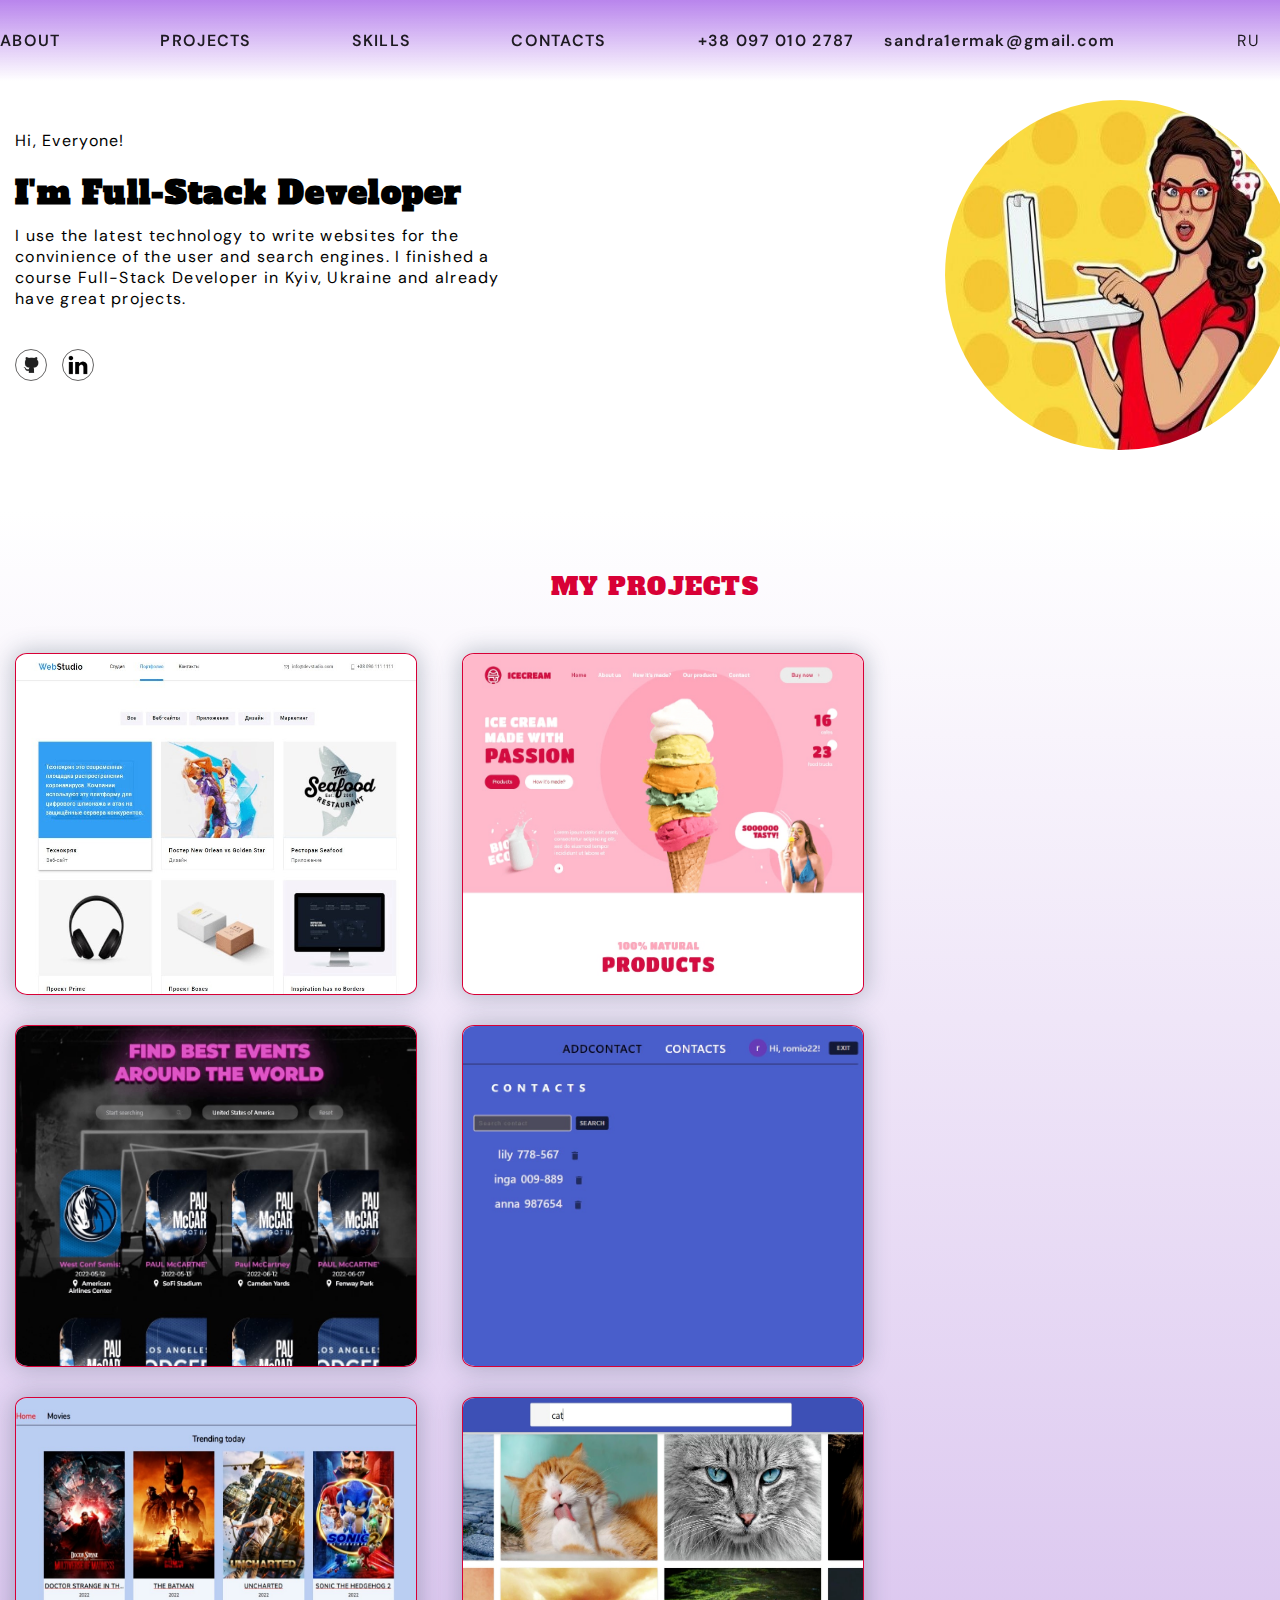
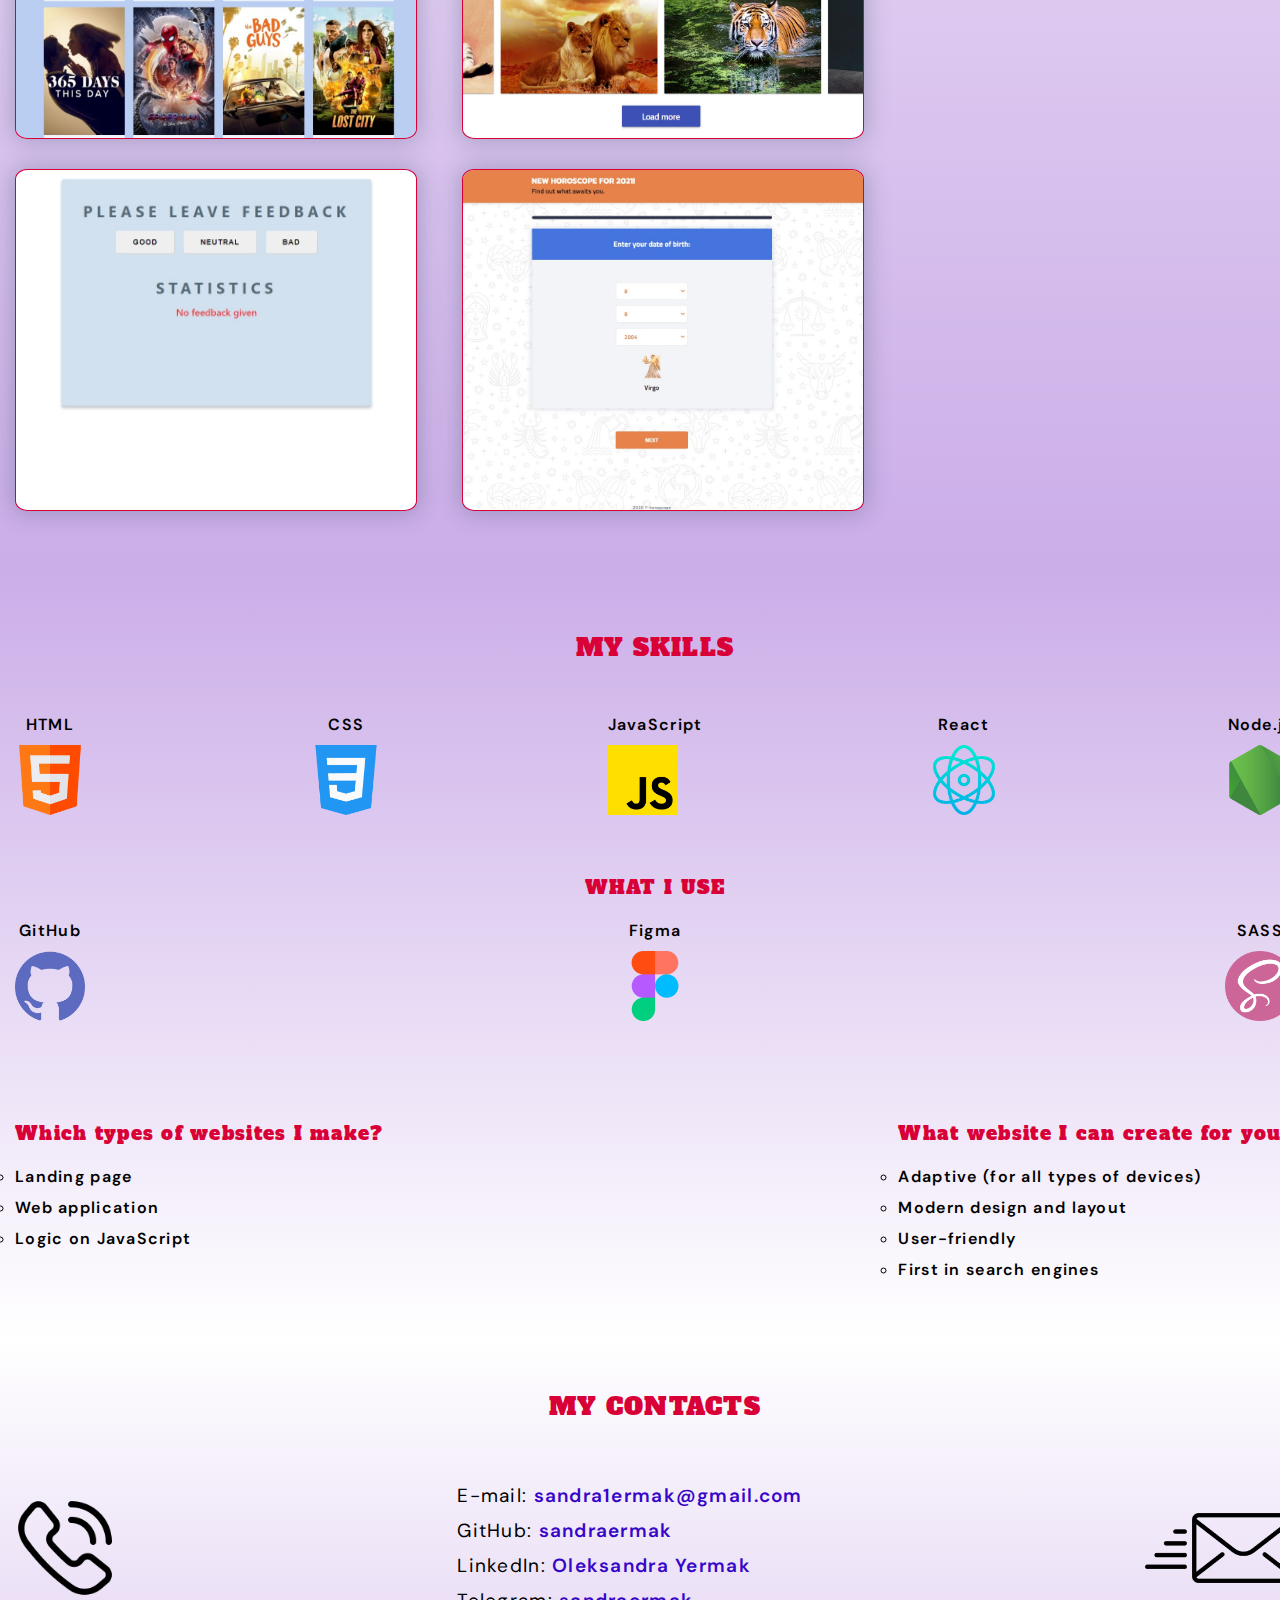
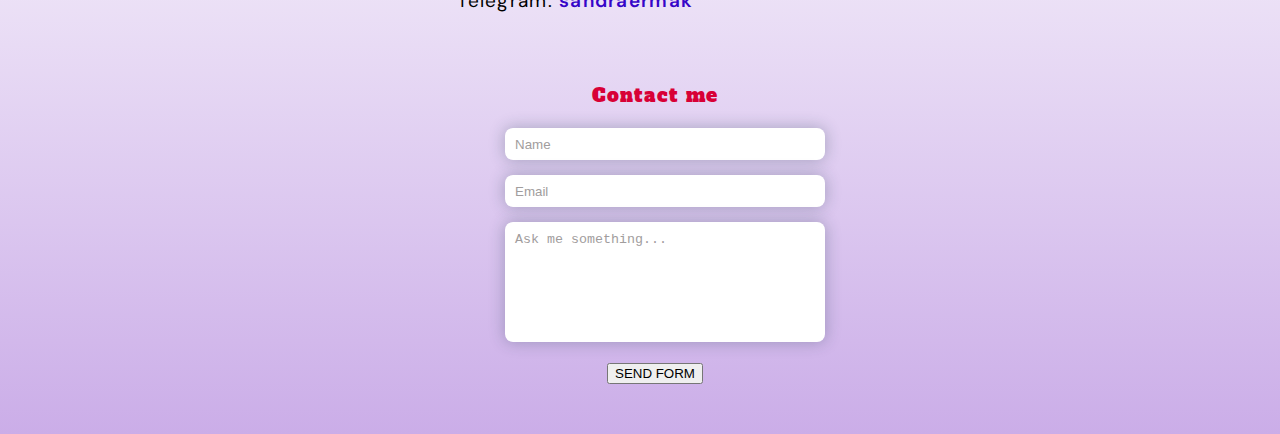
==== commit 9846e778: "3" ====
--- a/index.html
+++ b/index.html
@@ -6,13 +6,19 @@
     <meta name="viewport" content="width=device-width, initial-scale=1.0" />
     <title>about</title>
 
-    <link rel="preconnect" href="https://fonts.googleapis.com">
-    <link rel="preconnect" href="https://fonts.gstatic.com" crossorigin>
-    <link href="https://fonts.googleapis.com/css2?family=Alfa+Slab+One&display=swap" rel="stylesheet">
-
-    <link rel="preconnect" href="https://fonts.googleapis.com">
-    <link rel="preconnect" href="https://fonts.gstatic.com" crossorigin>
-    <link href="https://fonts.googleapis.com/css2?family=DM+Sans&display=swap" rel="stylesheet">
+    <link rel="preconnect" href="https://fonts.googleapis.com" />
+    <link rel="preconnect" href="https://fonts.gstatic.com" crossorigin />
+    <link
+      href="https://fonts.googleapis.com/css2?family=Alfa+Slab+One&display=swap"
+      rel="stylesheet"
+    />
+
+    <link rel="preconnect" href="https://fonts.googleapis.com" />
+    <link rel="preconnect" href="https://fonts.gstatic.com" crossorigin />
+    <link
+      href="https://fonts.googleapis.com/css2?family=DM+Sans&display=swap"
+      rel="stylesheet"
+    />
 
     <link rel="stylesheet" href="css/main.min.css" />
   </head>
@@ -23,9 +29,7 @@
         <nav class="header__nav">
           <ul class="nav__list">
             <li class="nav__item">
-              <a href="#about" class="nav__item__link"
-                ><span class="current-link">about</span></a
-              >
+              <a href="#about" class="nav__item__link">about</a>
             </li>
             <li class="nav__item">
               <a href="#projects" class="nav__item__link">projects</a>
@@ -34,7 +38,7 @@
               <a href="#skills" class="nav__item__link">skills</a>
             </li>
             <li class="nav__item">
-              <a href="contacts.html" class="nav__item__link">contacts</a>
+              <a href="#contacts" class="nav__item__link">contacts</a>
             </li>
           </ul>
         </nav>
@@ -116,7 +120,7 @@
 
       <section class="projects" id="projects">
         <div class="container">
-          <h2 class="projects__title">My projects</h2>
+          <h2 class="title">My projects</h2>
           <ul class="projects__list">
             <li class="projects__list--item">
               <a
@@ -134,7 +138,7 @@
                     <h3 class="projects__list--title">WebStudio</h3>
                     <p class="projects__list--description">
                       On this website you can find more information about
-                      Ukrainian company WebStudio. What they create, with
+                      company WebStudio. What they create, with
                       companies they cooperate with and their contacts.
                     </p>
                     <object>
@@ -197,7 +201,7 @@
                     <p class="projects__list--description">
                       The idea of this project is that people who looking for an
                       event or want to go on concert of their favorite singer or
-                      basketball game can find in this webWebSite and find out
+                      basketball game can find in this website and find out
                       when and where this event will be.
                     </p>
                     <object>
@@ -333,15 +337,46 @@
                 </div>
               </a>
             </li>
+            <li class="projects__list--item">
+              <a
+                href="https://sandra9ermak.github.io/horoscope-project/"
+                target="_blank"
+                class="galery-shadow"
+              >
+                <div class="port-hover-window">
+                  <img
+                    src="./img/horoscope.png"
+                    alt="horoscope"
+                    class="projects__list--img"
+                  />
+                  <div class="projects__list--imgDescription">
+                    <h3 class="projects__list--title">Horoscope</h3>
+                    <p class="projects__list--description">
+                      Horoscope will ask you a few questions, then you will
+                      enter your date of birth and find out what your zodiac
+                      sign is.
+                    </p>
+                    <object>
+                      <a
+                        href="https://github.com/sandra9ermak/horoscope-project"
+                        target="_blank"
+                        class="github-link"
+                        >GitHub</a
+                      >
+                    </object>
+                  </div>
+                </div>
+              </a>
+            </li>
           </ul>
         </div>
       </section>
 
       <section class="skills" id="skills">
         <div class="container">
-          <h2 class="skills__title">My skills</h2>
-          <ul class="list skils__list">
-            <li class="skils__list--item">
+          <h2 class="title">My skills</h2>
+          <ul class="list skills__list">
+            <li class="skills__list--item">
               HTML
               <img
                 src="./img/icons/html.png"
@@ -351,7 +386,7 @@
                 class="skills__list--img"
               />
             </li>
-            <li class="skils__list--item">
+            <li class="skills__list--item">
               CSS
               <img
                 src="./img/icons/css-3.png"
@@ -361,31 +396,64 @@
                 class="skills__list--img"
               />
             </li>
-            <li class="skils__list--item">
+            <li class="skills__list--item">
+              JavaScript
+              <img
+                src="./img/icons/js.png"
+                alt="javasciprt=icon"
+                width="70"
+                height="70"
+                class="skills__list--img"
+              />
+            </li>
+            <li class="skills__list--item">
+              React
+              <img
+                src="./img/icons/react.png"
+                alt="react-icon"
+                width="70"
+                height="70"
+                class="skills__list--img"
+              />
+            </li>
+            <li class="skills__list--item">
+              Node.js
+              <img
+                src="./img/icons/node-js.png"
+                alt="sass-icon"
+                width="70"
+                height="70"
+                class="skills__list--img"
+              />
+            </li>
+          </ul>
+          <h3 class="skills__secondTitle">What i use</h3>
+          <ul class="list skills__list">
+            <li class="skills__list--item">
+              GitHub
+              <img
+                src="./img/icons/github-2.png"
+                alt="react-icon"
+                width="70"
+                height="70"
+                class="skills__list--img"
+              />
+            </li>
+            <li class="skills__list--item">
+              Figma
+              <img
+                src="./img/icons/figma.png"
+                alt="react-icon"
+                width="70"
+                height="70"
+                class="skills__list--img"
+              />
+            </li>
+            <li class="skills__list--item">
               SASS
               <img
                 src="./img/icons/sass.png"
                 alt="sass-icon"
-                width="70"
-                height="70"
-                class="skills__list--img"
-              />
-            </li>
-            <li class="skils__list--item">
-              JavaScript
-              <img
-                src="./img/icons/js.png"
-                alt="javasciprt=icon"
-                width="70"
-                height="70"
-                class="skills__list--img"
-              />
-            </li>
-            <li class="skils__list--item">
-              React
-              <img
-                src="./img/icons/react.png"
-                alt="react-icon"
                 width="70"
                 height="70"
                 class="skills__list--img"
@@ -394,7 +462,7 @@
           </ul>
           <div class="skills__websites--container">
             <div>
-              <h3 class="skills__secondTitle">
+              <h3 class="skills__thirdTitle">
                 Which types of websites I make?
               </h3>
               <ul class="skills__websites--lists">
@@ -404,11 +472,13 @@
               </ul>
             </div>
             <div>
-              <h3 class="skills__secondTitle">
+              <h3 class="skills__thirdTitle">
                 What website I can create for you?
               </h3>
               <ul class="skills__websites--lists">
-                <li class="skills__websites--item">Adaptive (for all types of devices)</li>
+                <li class="skills__websites--item">
+                  Adaptive (for all types of devices)
+                </li>
                 <li class="skills__websites--item">Modern design and layout</li>
                 <li class="skills__websites--item">User-friendly</li>
                 <li class="skills__websites--item">First in search engines</li>
@@ -417,6 +487,91 @@
           </div>
         </div>
       </section>
+
+      <section class="contacts" id="contacts">
+        <div class="container">
+          <h2 class="title">My contacts</h2>
+          <div class="contacts__container">
+            <img src="./img/phone-call.png" alt="phone-call" class="phone" />
+            <ul class="list">
+              <li class="contacts__list--item">
+                E-mail:
+                <a
+                  href="mailto:sandra1ermak@gmail.com"
+                  class="link contacts__list--link"
+                  >sandra1ermak@gmail.com</a
+                >
+              </li>
+              <li class="contacts__list--item">
+                GitHub:
+                <a
+                  href="https://github.com/sandra9ermak?tab=repositories"
+                  class="link contacts__list--link"
+                  >sandraermak</a
+                >
+              </li>
+              <li class="contacts__list--item">
+                LinkedIn:
+                <a
+                  href="https://www.linkedin.com/in/oleksandra-yermak-b5b738228/"
+                  class="link contacts__list--link"
+                  >Oleksandra Yermak</a
+                >
+              </li>
+              <li class="contacts__list--item">
+                Telegram:
+                <a
+                  href="https://t.me/sandraermak"
+                  class="link contacts__list--link"
+                  >sandraermak</a
+                >
+              </li>
+            </ul>
+            <img
+              src="./img/email.png"
+              alt="email"
+              width="150"
+              height="150"
+              class="mail"
+            />
+          </div>
+
+          <div class="contact__form--container">
+            <h3 class="contact__form--title">Contact me</h3>
+            <form class="contact__form">
+              <label class="contacts__form--label">
+                <input
+                  type="text"
+                  name="name"
+                  class="contact_form--input"
+                  placeholder="Name"
+                  required
+                />
+              </label>
+              <label class="contacts__form--label">
+                <input
+                  type="email"
+                  name="email"
+                  class="contact_form--input"
+                  placeholder="Email"
+                  required
+                />
+              </label>
+              <label class="contacts__form--label">
+                <textarea
+                  name="text"
+                  class="contact_form--input text"
+                  placeholder="Ask me something..."
+                  required
+                ></textarea>
+              </label>
+              <button>SEND FORM</button>
+            </form>
+          </div>
+        </div>
+      </section>
     </main>
+
+    <script src="./js/script.js"></script>
   </body>
 </html>
--- a/css/main.min.css
+++ b/css/main.min.css
@@ -1,2 +1,2 @@
-h1,h2,h3,h4,h5,h6,p{margin-top:0;margin-bottom:0}ul,ol{padding-left:0;margin-top:0;margin-bottom:0}.list{list-style:none}.link{text-decoration:none}img{display:block;max-width:100%;height:auto}body{margin:0;background-color:#6209bb3e;font-family:'DM Sans', sans-serif;letter-spacing:0.08em}.container{width:100%;padding-left:15px;padding-right:15px;margin:0 auto;max-width:480px}@media screen and (min-width: 768px){.container{max-width:768px}}@media screen and (min-width: 1200px){.container{max-width:1300px}}.section{padding-top:94px;padding-bottom:94px}.header{width:100%;background:linear-gradient(#af74eae0, #fff);position:fixed;z-index:100}.header-container{padding-top:30px;padding-bottom:30px;margin:0 auto;display:flex;width:1300px;display:flex;justify-content:space-between}.nav__list{display:flex}.nav__item{list-style:none}.nav__item:not(:last-child){margin-right:100px}.nav__item__link{color:rgba(0,0,0,0.866);text-decoration:none;text-transform:uppercase;font-weight:600}.nav__item__link:hover,.nav__item__link:focus{color:#d80036}.current-link{color:#d80036}.header__contacts{display:flex;list-style:none}.header__contacts--item{margin-right:30px}.header__contacts--link{color:rgba(0,0,0,0.866);font-weight:600}.header__contacts--link:hover,.header__contacts--link:focus{color:#d80036}.header__language{display:flex}.header__language--item:not(:last-child){margin-right:20px}.header__language--link{color:rgba(0,0,0,0.866)}.header__language--link:hover,.header__language--link:focus{color:#d80036}.projects{padding-top:60px;padding-bottom:60px;background:linear-gradient(#fff, #6209bb3e)}.projects__title{text-align:center;margin-bottom:50px;text-transform:uppercase;color:#d80036;font-family:'Alfa Slab One', cursive;font-weight:500}.projects__list{list-style:none;display:flex;flex-wrap:wrap;margin-left:-45px;margin-bottom:-30px}.projects__list--item{margin-left:45px;margin-bottom:30px}.projects__list--img{height:340px;width:400px}.port-hover-window{border:1px solid #d80036;border-radius:3%;-webkit-box-shadow:0px 0px 23px 2px rgba(34,60,80,0.28);-moz-box-shadow:0px 0px 23px 2px rgba(34,60,80,0.28);box-shadow:0px 0px 23px 2px rgba(34,60,80,0.28);position:relative;overflow:hidden}.projects__list--imgDescription{position:absolute;top:0;left:0;height:100%;width:100%;padding-top:40px;padding-bottom:40px;color:#d80036;font-weight:600;background-color:rgba(255,255,255,0.91);transform:translateY(-100%);transition:transform 950ms cubic-bezier(0.4, 0, 0.2, 1)}.projects__list--title{text-align:center;margin-bottom:20px;font-weight:800}.projects__list--description{padding:20px 20px}.galery-shadow:hover .projects__list--imgDescription,.galery-shadow:focus .projects__list--imgDescription{transform:translateY(0%)}.github-link{padding:20px 20px 0 20px;color:#000;font-size:18px}.aboutMe{padding-top:100px;background-color:#fff;padding-bottom:60px}.aboutMe__container{display:flex;justify-content:space-between}.aboutMe__description--container{margin-top:30px}.aboutMe__mainTitle{margin-top:20px;margin-bottom:10px;font-family:'Alfa Slab One', cursive}.aboutMe__img{width:350px;height:350px;border-radius:50%}.aboutMe__description--text{width:500px;margin-bottom:40px}.aboutMe__list{display:flex;list-style:none}.aboutMe__list--item:not(:last-child){margin-right:15px}.aboutMe__list--link{width:30px;height:30px;border:1px solid rgba(52,50,50,0.751);border-radius:50%;display:flex;justify-content:center;align-items:center}.skills{padding-top:60px;padding-bottom:60px;background:linear-gradient(#6209bb3e, #fff)}.skills__title{text-transform:uppercase;text-align:center;margin-bottom:50px;color:#d80036;font-family:'Alfa Slab One', cursive;font-weight:500}.skils__list{display:flex;justify-content:space-between}.skils__list--item{text-align:center;font-weight:600}.skills__list--img{margin-top:10px;animation:pulsing 10s infinite}@keyframes pulsing{0%{-webkit-transform:scale(0.5, 0.5);transform:scale(0.5, 0.5)}50%{-webkit-transform:scale(1, 1);transform:scale(1, 1)}100%{-webkit-transform:scale(0.5, 0.5);transform:scale(0.5, 0.5)}}.skills__websites--container{margin-top:100px;display:flex;justify-content:space-between}.skills__secondTitle{margin-bottom:20px;color:#d80036;font-weight:500;font-family:'Alfa Slab One', cursive}.skills__websites--lists{list-style:circle;font-weight:600}.skills__websites--item:not(:last-child){margin-bottom:10px}
+h1,h2,h3,h4,h5,h6,p{margin-top:0;margin-bottom:0}ul,ol{padding-left:0;margin-top:0;margin-bottom:0}.list{list-style:none}.link{text-decoration:none}img{display:block;max-width:100%;height:auto}body{margin:0;background-color:#6209bb3e;font-family:"DM Sans", sans-serif;letter-spacing:0.08em}body::-webkit-scrollbar{width:15px}body::-webkit-scrollbar-track{background-color:beige}body::-webkit-scrollbar-thumb{box-shadow:inset 0 0 3px rgba(25,2,2,0.956);border-radius:2px;background-color:#cd9ba793}html{scroll-behavior:smooth}.container{width:100%;padding-left:15px;padding-right:15px;margin:0 auto;max-width:480px}@media screen and (min-width: 768px){.container{max-width:768px}}@media screen and (min-width: 1200px){.container{max-width:1300px}}.section{padding-top:94px;padding-bottom:94px}.title{text-align:center;margin-bottom:50px;text-transform:uppercase;color:#d80036;font-family:"Alfa Slab One", cursive;font-weight:500}.header{width:100%;background:linear-gradient(#af74eae0, #fff);position:fixed;z-index:100}.header-container{padding-top:30px;padding-bottom:30px;margin:0 auto;display:flex;width:1300px;display:flex;justify-content:space-between}.nav__list{display:flex}.nav__item{list-style:none}.nav__item:not(:last-child){margin-right:100px}.nav__item__link{color:rgba(0,0,0,0.866);text-decoration:none;text-transform:uppercase;font-weight:600}.nav__item__link:hover,.nav__item__link:focus{color:#d80036}.current-link{color:#d80036}.header__contacts{display:flex;list-style:none}.header__contacts--item{margin-right:30px}.header__contacts--link{color:rgba(0,0,0,0.866);font-weight:600}.header__contacts--link:hover,.header__contacts--link:focus{color:#d80036}.header__language{display:flex}.header__language--item:not(:last-child){margin-right:20px}.header__language--link{color:rgba(0,0,0,0.866)}.header__language--link:hover,.header__language--link:focus{color:#d80036}.projects{padding-top:60px;padding-bottom:60px;background:linear-gradient(#fff, #6209bb1e)}.projects__list{list-style:none;display:flex;flex-wrap:wrap;margin-left:-45px;margin-bottom:-30px}.projects__list--item{margin-left:45px;margin-bottom:30px}.projects__list--img{height:340px;width:400px;border-radius:3%}.port-hover-window{border:1px solid #d80036;border-radius:3%;-webkit-box-shadow:0px 0px 23px 2px rgba(34,60,80,0.28);-moz-box-shadow:0px 0px 23px 2px rgba(34,60,80,0.28);box-shadow:0px 0px 23px 2px rgba(34,60,80,0.28);position:relative}.projects__list--imgDescription{position:absolute;top:0;left:0;height:100%;width:100%;color:#d80036;font-weight:600;background-color:rgba(255,255,255,0.91);border-radius:3%;opacity:0;transition:1s}.galery-shadow:hover .projects__list--imgDescription,.galery-shadow:focus .projects__list--imgDescription{opacity:1;transition:1s}.projects__list--title{text-align:center;margin-bottom:20px;font-weight:800;padding-top:40px}.projects__list--description{padding:20px 20px}.github-link{padding:20px 20px 0 20px;color:#000;font-size:18px}.aboutMe{padding-top:100px;background-color:#fff;padding-bottom:60px}.aboutMe__container{display:flex;justify-content:space-between}.aboutMe__description--container{margin-top:30px}.aboutMe__mainTitle{margin-top:20px;margin-bottom:10px;font-family:'Alfa Slab One', cursive}.aboutMe__img{width:350px;height:350px;border-radius:50%}.aboutMe__description--text{width:500px;margin-bottom:40px}.aboutMe__list{display:flex;list-style:none}.aboutMe__list--item:not(:last-child){margin-right:15px}.aboutMe__list--link{width:30px;height:30px;border:1px solid rgba(52,50,50,0.751);border-radius:50%;display:flex;justify-content:center;align-items:center;transition-property:background-color;transition-duration:1s}.aboutMe__list--link:hover,.aboutMe__list--link:focus{background-color:#d80036}.skills{padding-top:60px;padding-bottom:60px;background:linear-gradient(#6209bb1e, #fff)}.skills__list{display:flex;justify-content:space-between}.skills__list--item{text-align:center;font-weight:600}.skills__list--img{margin-top:10px;animation:pulsing 10s infinite}@keyframes pulsing{0%{-webkit-transform:scale(0.5, 0.5);transform:scale(0.5, 0.5)}50%{-webkit-transform:scale(1, 1);transform:scale(1, 1)}100%{-webkit-transform:scale(0.5, 0.5);transform:scale(0.5, 0.5)}}.skills__websites--container{margin-top:100px;display:flex;justify-content:space-between}.skills__secondTitle{text-align:center;margin-top:60px;text-transform:uppercase}.skills__secondTitle,.skills__thirdTitle{margin-bottom:20px;color:#d80036;font-weight:500;font-family:'Alfa Slab One', cursive}.skills__websites--lists{list-style:circle;font-weight:600}.skills__websites--item:not(:last-child){margin-bottom:10px}.contacts{padding-top:50px;padding-bottom:50px;background:linear-gradient(#fff, #6209bb1e)}.contacts__container{display:flex;justify-content:space-between;align-items:center}.phone{width:100px;height:100px}.contacts__list--item{font-size:19px}.contacts__list--item:not(:last-child){margin-bottom:10px}.contacts__list--link{font-weight:600;color:#3605c8}.contacts__list--link:hover,.contacts__list--link:focus{text-decoration:underline}.contact__form--container{margin-top:60px;text-align:center}.contact__form--title{margin-bottom:20px;color:#d80036;font-weight:500;font-family:"Alfa Slab One", cursive}.contact__form{display:block;width:300px;margin:0 auto}.contact_form--input{height:30px;width:300px;border-radius:8px;border:none;margin-bottom:15px;-webkit-box-shadow:0px 0px 15px 1px rgba(34,60,80,0.28);-moz-box-shadow:0px 0px 15px 1px rgba(34,60,80,0.28);box-shadow:0px 0px 15px 1px rgba(34,60,80,0.28);padding-left:10px;padding-right:10px}.contact_form--input::placeholder{color:#a19d9d}.text{height:100px;resize:none;padding-top:10px;padding-bottom:10px}
 /*# sourceMappingURL=main.min.css.map */